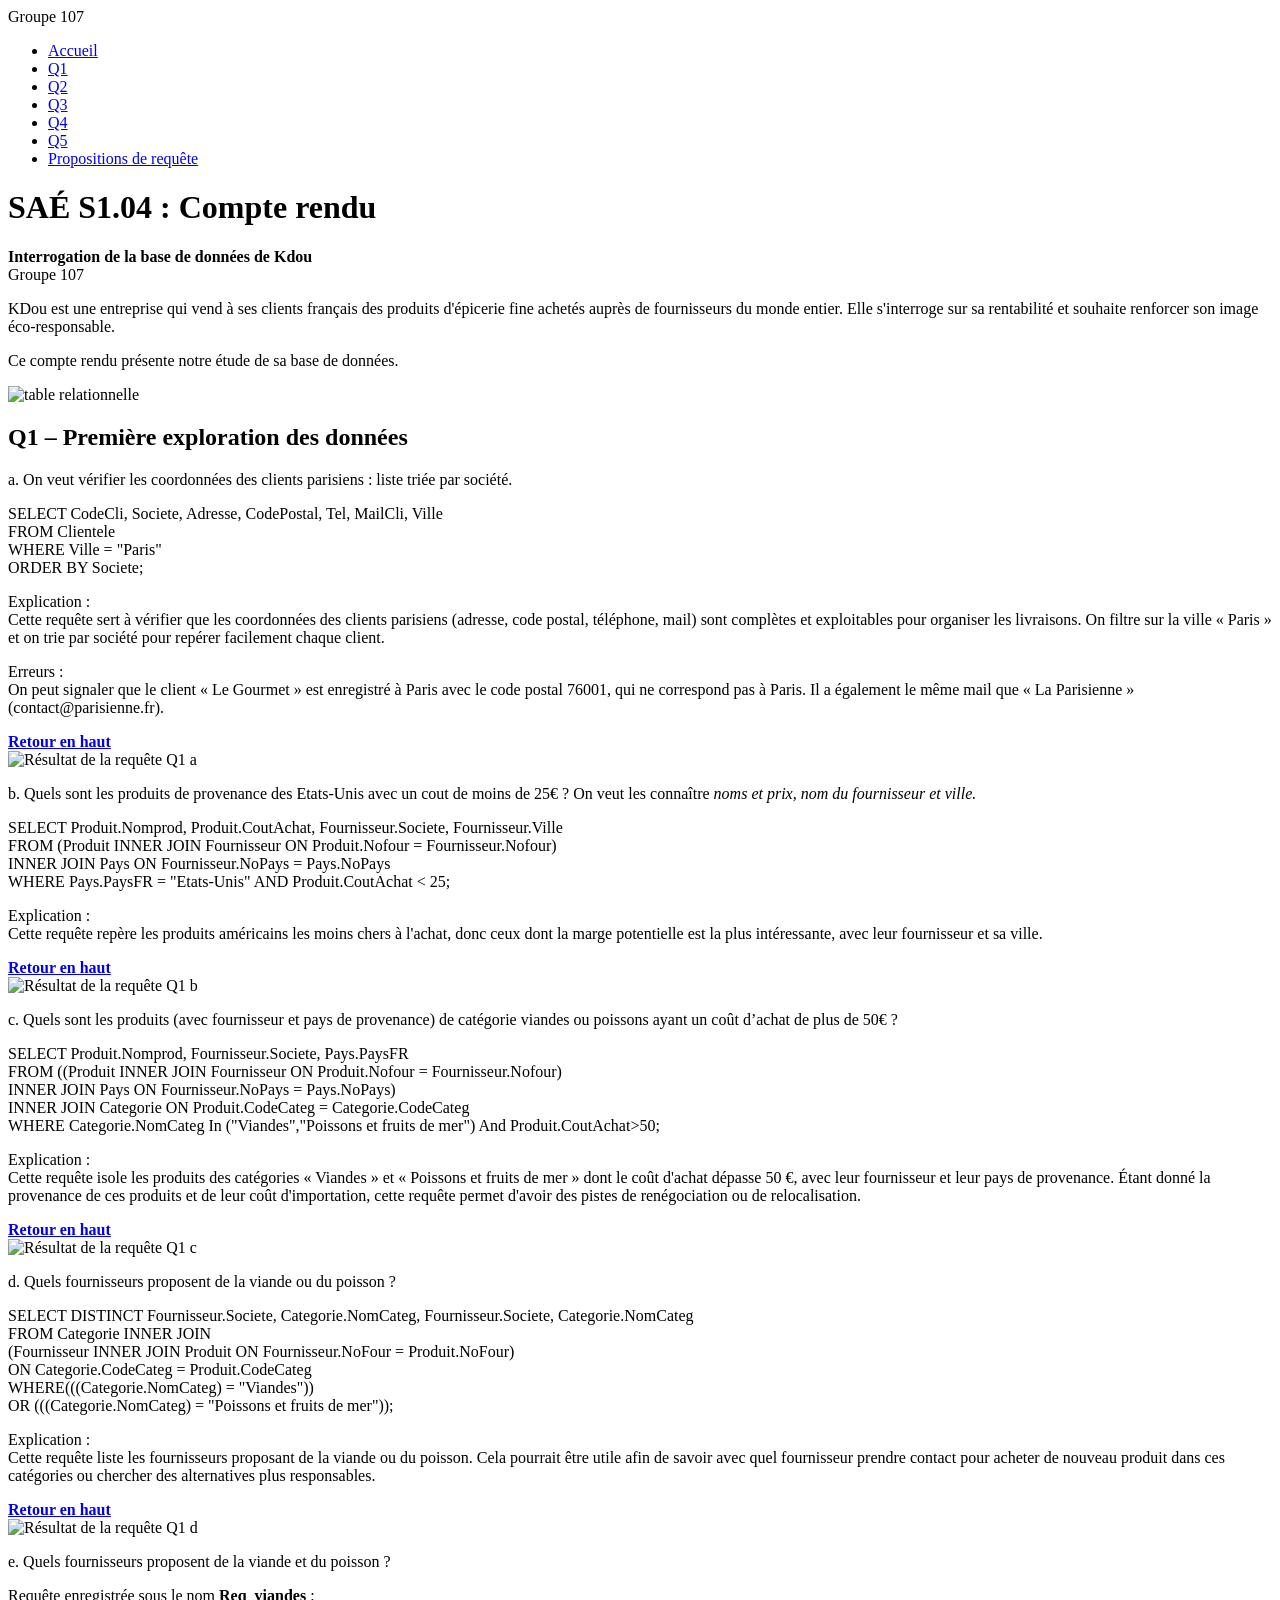
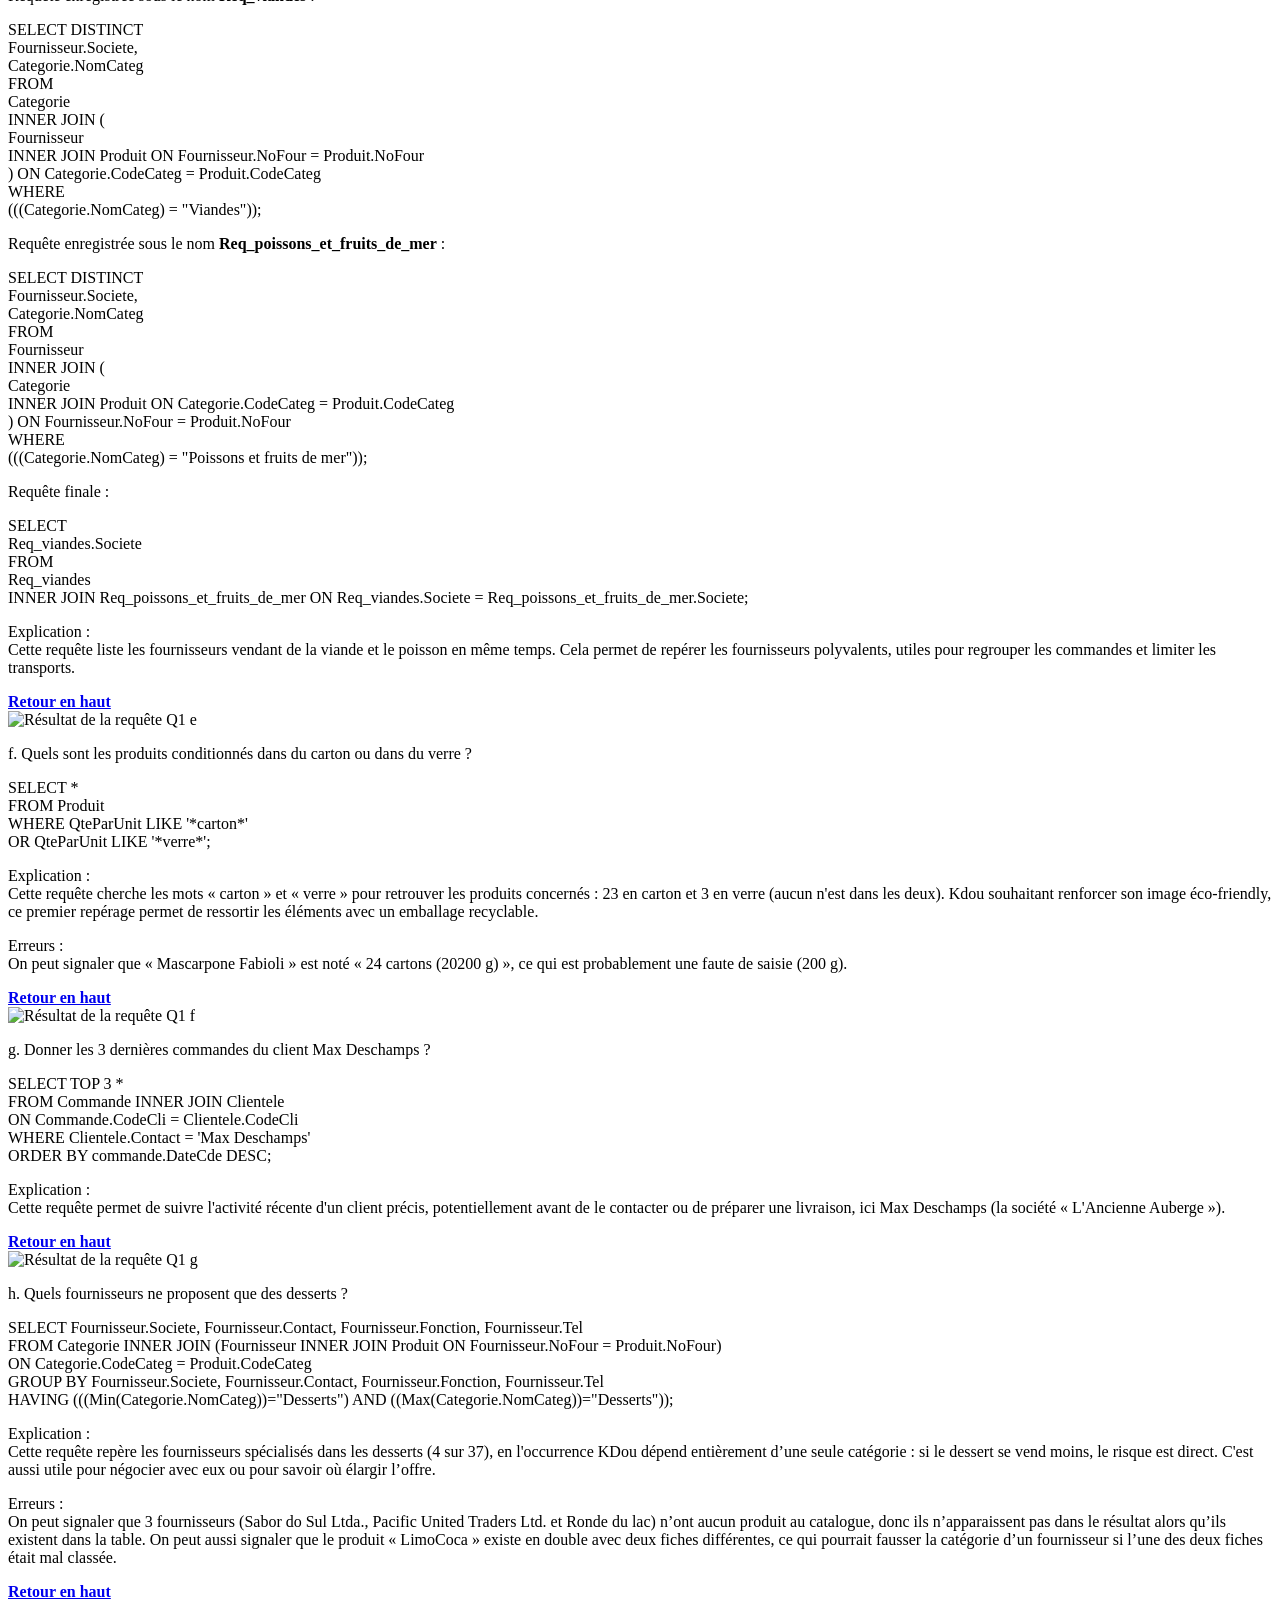
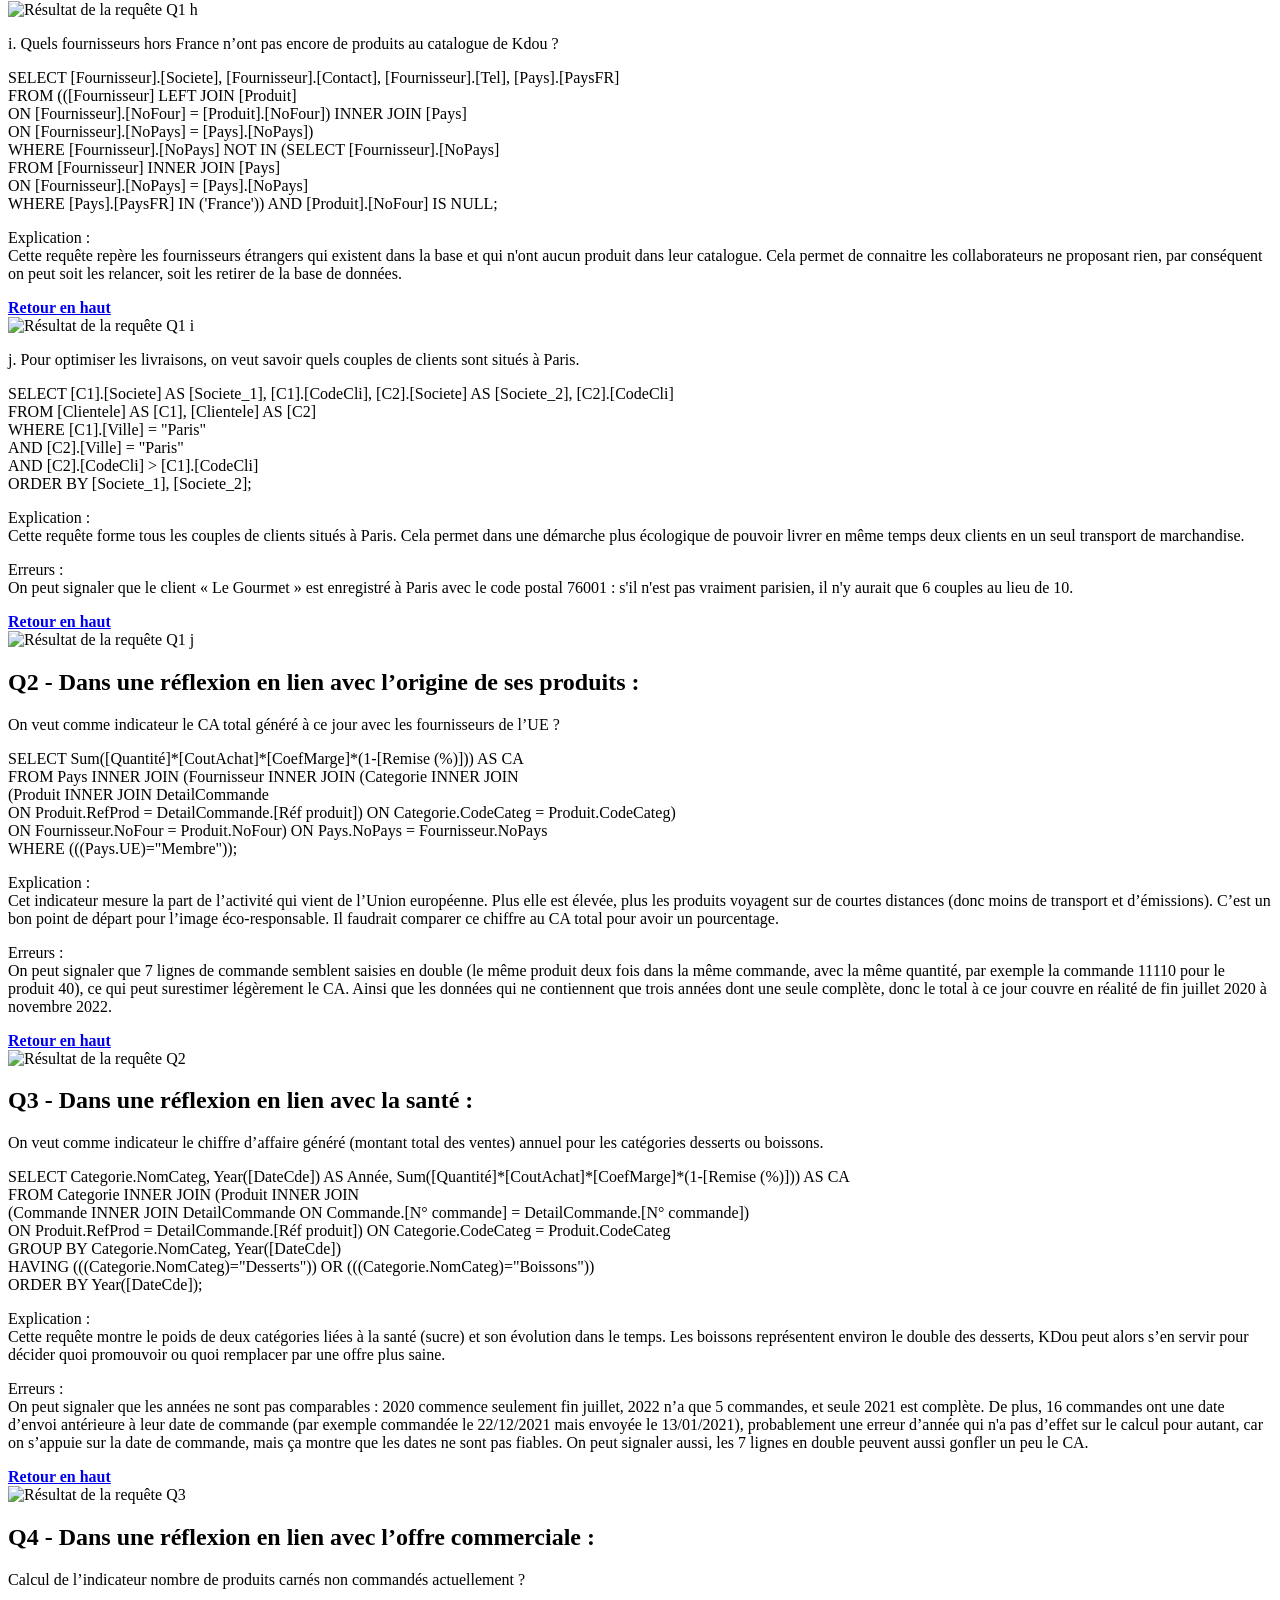
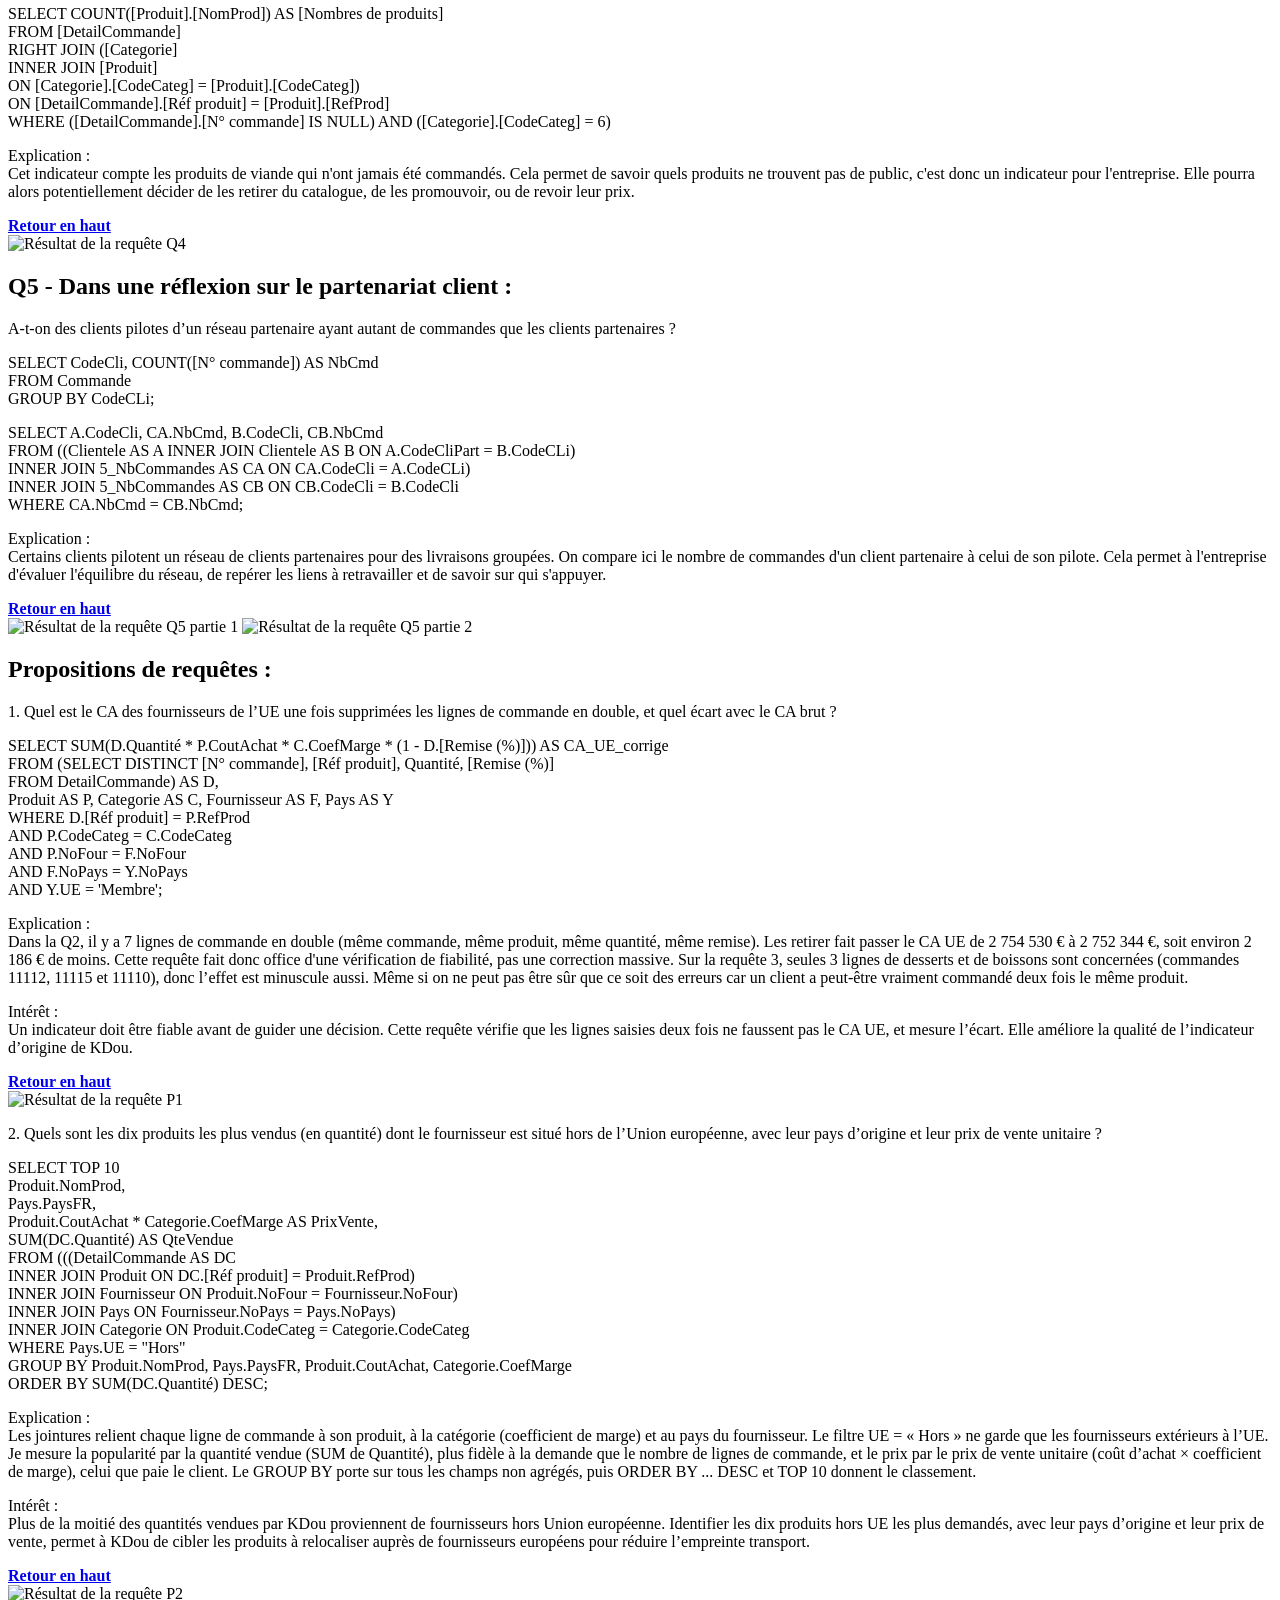
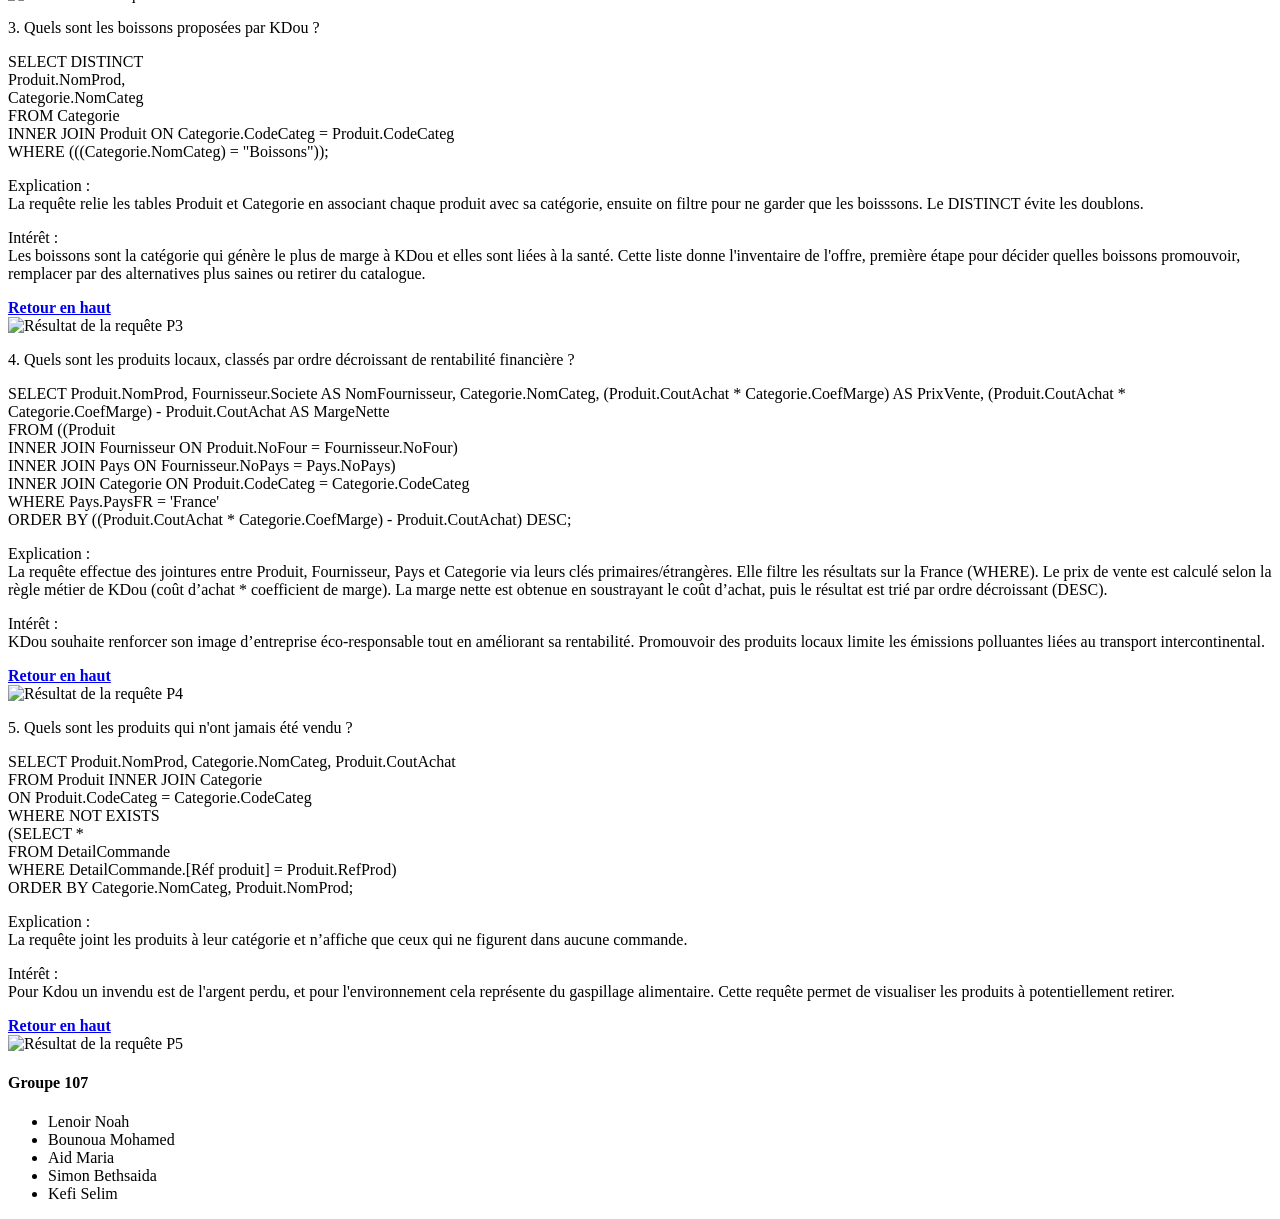
==== index.html @ 919a6089 "Rename SAE 1_04/index.html to index.html" ====
<!DOCTYPE html>
<html lang="fr">
    <head>
        <title>Compte rendu SAE 1.04</title>
        <meta charset="UTF-8">
        <link type="text/css" rel="stylesheet" href="ASSETS/CSS/stylesheet_index.css">
    </head>
    <body>
    <header id="haut">
            <nav class="navbar">
                <div>Groupe 107</div>
                <ul class="nav_choices">
                    <li class="nav_items"><a href="#Index">Accueil</a></li>
                    <li class="nav_items"><a href="#Q1">Q1</a></li>
                    <li class="nav_items"><a href="#Q2">Q2</a></li>
                    <li class="nav_items"><a href="#Q3">Q3</a></li>
                    <li class="nav_items"><a href="#Q4">Q4</a></li>
                    <li class="nav_items"><a href="#Q5">Q5</a></li>
                    <li class="nav_items"><a href="#Propositions">Propositions de requête</a></li>
                </ul>
            </nav>
        </header>



        <main>
            <div class="div_main" id="Index">

                <div class="div_1">
                    <h1>SAÉ S1.04 : Compte rendu</h1>
                    <p><strong>Interrogation de la base de données de Kdou</strong><br>
                        Groupe 107</p>

                    <p>KDou est une entreprise qui vend à ses clients français des produits d'épicerie fine achetés auprès de fournisseurs du monde entier. Elle s'interroge sur sa rentabilité et souhaite renforcer son image éco-responsable.</p>

                    <p>Ce compte rendu présente notre étude de sa base de données.</p>
                </div>

                    <div class="div_2">
                        <img src="ASSETS/IMG/table_relationnel_kdo.png" alt="table relationnelle" id="table_relationnelle">
                    </div>

            </div>
            <section class="requete" id="Q1">
                <h2>Q1 – Première exploration des données</h2>

                <div class="requete_contenu">
                    <div class="requete_texte">
                        <p class="questions">a. On veut vérifier les coordonnées des clients parisiens : liste triée par société.</p>
                        <p class="sql">
                            SELECT CodeCli, Societe, Adresse, CodePostal, Tel, MailCli, Ville<br>
                            FROM Clientele<br>
                            WHERE Ville = "Paris"<br>
                            ORDER BY Societe;
                        </p>
                        <p class="explication"><span class="span_explication">Explication :</span> <br>
                            Cette requête sert à vérifier que les coordonnées des clients parisiens (adresse, code postal, téléphone, mail) sont complètes et exploitables pour organiser les livraisons. On filtre sur la ville « Paris » et on trie par société pour repérer facilement chaque client.</p>
                        <p class="explication"><span class="span_explication">Erreurs :</span> <br>
                            On peut signaler que le client « Le Gourmet » est enregistré à Paris avec le code postal 76001, qui ne correspond pas à Paris. Il a également le même mail que « La Parisienne » (contact@parisienne.fr). </p>
                        <a href="#haut" class="retour"><strong>Retour en haut</strong></a>
                    </div>
                    <div class="requete_img">
                        <img src="ASSETS/IMG/Q1a.png" alt="Résultat de la requête Q1 a " id="photo_Q1a">
                    </div>
                </div>

                <div class="requete_contenu">
                    <div class="requete_texte">
                        <p class="questions">b. Quels sont les produits de provenance des Etats-Unis avec un cout de moins de 25€ ? On
                            veut les connaître <em>noms et prix, nom du fournisseur et ville.</em></p>
                        <p class="sql">
                            SELECT Produit.Nomprod, Produit.CoutAchat, Fournisseur.Societe, Fournisseur.Ville<br>
                            FROM (Produit INNER JOIN Fournisseur ON Produit.Nofour = Fournisseur.Nofour)<br>
                            INNER JOIN Pays ON Fournisseur.NoPays = Pays.NoPays <br>
                            WHERE Pays.PaysFR = "Etats-Unis" AND Produit.CoutAchat &lt; 25;
                        </p>
                        <p class="explication"><span class="span_explication">Explication :</span> <br>
                            Cette requête repère les produits américains les moins chers à l'achat, donc ceux dont la marge potentielle est la plus intéressante, avec leur fournisseur et sa ville.</p>
                        <a href="#haut" class="retour"><strong>Retour en haut</strong></a>
                    </div>
                    <div class="requete_img">
                        <img src="ASSETS/IMG/Q1b.png" alt="Résultat de la requête Q1 b " id="photo_Q1b">
                    </div>
                </div>

                <div class="requete_contenu">
                    <div class="requete_texte">
                        <p class="questions">c. Quels sont les produits (avec fournisseur et pays de provenance) de catégorie viandes ou
                            poissons ayant un coût d’achat de plus de 50€ ?</p>
                        <p class="sql">
                            SELECT Produit.Nomprod, Fournisseur.Societe, Pays.PaysFR<br>
                            FROM ((Produit INNER JOIN Fournisseur ON Produit.Nofour = Fournisseur.Nofour)<br>
                            INNER JOIN Pays ON Fournisseur.NoPays = Pays.NoPays) <br>
                            INNER JOIN Categorie ON Produit.CodeCateg = Categorie.CodeCateg<br>
                            WHERE Categorie.NomCateg In ("Viandes","Poissons et fruits de mer") And Produit.CoutAchat>50;
                        </p>
                        <p class="explication"><span class="span_explication">Explication :</span> <br>
                            Cette requête isole les produits des catégories « Viandes » et « Poissons et fruits de mer » dont le coût d'achat dépasse 50 €, avec leur fournisseur et leur pays de provenance. Étant donné la provenance de ces produits et de leur coût d'importation, cette requête permet d'avoir des pistes de renégociation ou de relocalisation. </p>
                        <a href="#haut" class="retour"><strong>Retour en haut</strong></a>
                    </div>
                    <div class="requete_img">
                        <img src="ASSETS/IMG/Q1c.png" alt="Résultat de la requête Q1 c " id="photo_Q1c">
                    </div>
                </div>

                <div class="requete_contenu">
                    <div class="requete_texte">
                        <p class="questions">d. Quels fournisseurs proposent de la viande ou du poisson ?</p>
                        <p class="sql">
                            SELECT DISTINCT Fournisseur.Societe, Categorie.NomCateg, Fournisseur.Societe, Categorie.NomCateg <br>
                            FROM Categorie INNER JOIN <br>
                            (Fournisseur INNER JOIN Produit ON Fournisseur.NoFour = Produit.NoFour)<br>
                            ON Categorie.CodeCateg = Produit.CodeCateg<br>
                            WHERE(((Categorie.NomCateg) = "Viandes"))<br>
                            OR (((Categorie.NomCateg) = "Poissons et fruits de mer"));
                        </p>
                        <p class="explication"><span class="span_explication">Explication :</span> <br>
                            Cette requête liste les fournisseurs proposant de la viande ou du poisson. Cela pourrait être utile afin de savoir avec quel fournisseur prendre contact pour acheter de nouveau produit dans ces catégories ou chercher des alternatives plus responsables.</p>
                        <a href="#haut" class="retour"><strong>Retour en haut</strong></a>
                    </div>
                    <div class="requete_img">
                        <img src="ASSETS/IMG/Q1d.png" alt="Résultat de la requête Q1 d " id="photo_Q1d">
                    </div>
                </div>

                <div class="requete_contenu">
                    <div class="requete_texte">
                        <p class="questions">e. Quels fournisseurs proposent de la viande et du poisson ?</p>
                        <p>Requête enregistrée sous le nom <strong>Req_viandes</strong> :</p>
                        <p class="sql">
                            SELECT DISTINCT<br>
                            Fournisseur.Societe,<br>
                            Categorie.NomCateg<br>
                            FROM<br>
                            Categorie<br>
                            INNER JOIN (<br>
                            Fournisseur<br>
                            INNER JOIN Produit ON Fournisseur.NoFour = Produit.NoFour<br>
                            ) ON Categorie.CodeCateg = Produit.CodeCateg<br>
                            WHERE<br>
                            (((Categorie.NomCateg) = "Viandes"));
                        </p>

                        <p>Requête enregistrée sous le nom <strong>Req_poissons_et_fruits_de_mer</strong> :</p>
                        <p class="sql">
                            SELECT DISTINCT<br>
                            Fournisseur.Societe,<br>
                            Categorie.NomCateg<br>
                            FROM<br>
                            Fournisseur<br>
                            INNER JOIN (<br>
                            Categorie<br>
                            INNER JOIN Produit ON Categorie.CodeCateg = Produit.CodeCateg<br>
                            ) ON Fournisseur.NoFour = Produit.NoFour<br>
                            WHERE<br>
                            (((Categorie.NomCateg) = "Poissons et fruits de mer"));
                        </p>

                        <p>Requête finale :</p>
                        <p class="sql">
                            SELECT<br>
                            Req_viandes.Societe<br>
                            FROM<br>
                            Req_viandes<br>
                            INNER JOIN Req_poissons_et_fruits_de_mer ON Req_viandes.Societe = Req_poissons_et_fruits_de_mer.Societe;
                        </p>
                        <p class="explication"><span class="span_explication">Explication :</span> <br>
                            Cette requête liste les fournisseurs vendant de la viande et le poisson en même temps. Cela permet de repérer les fournisseurs polyvalents, utiles pour regrouper les commandes et limiter les transports.</p>
                        <a href="#haut" class="retour"><strong>Retour en haut</strong></a>
                    </div>
                    <div class="requete_img">
                        <img src="ASSETS/IMG/Q1e.png" alt="Résultat de la requête Q1 e " id="photo_Q1e">
                    </div>
                </div>

                <div class="requete_contenu">
                    <div class="requete_texte">
                        <p class="questions">f. Quels sont les produits conditionnés dans du carton ou dans du verre ?</p>
                        <p class="sql">
                            SELECT *<br>
                            FROM Produit<br>
                            WHERE QteParUnit LIKE '*carton*'<br>
                            OR QteParUnit LIKE '*verre*';
                        </p>
                        <p class="explication"><span class="span_explication">Explication :</span> <br>
                            Cette requête cherche les mots « carton » et « verre » pour retrouver les produits concernés : 23 en carton et 3 en verre (aucun n'est dans les deux). Kdou souhaitant renforcer son image éco-friendly, ce premier repérage permet de ressortir les éléments avec un emballage recyclable.</p>
                        <p class="explication"><span class="span_explication">Erreurs :</span> <br>
                            On peut signaler que « Mascarpone Fabioli » est noté « 24 cartons (20200 g) », ce qui est probablement une faute de saisie (200 g).</p>
                        <a href="#haut" class="retour"><strong>Retour en haut</strong></a>
                    </div>
                    <div class="requete_img">
                        <img src="ASSETS/IMG/Q1f.png" alt="Résultat de la requête Q1 f " id="Q1f">
                    </div>
                </div>

                <div class="requete_contenu">
                    <div class="requete_texte">
                        <p class="questions">g. Donner les 3 dernières commandes du client Max Deschamps ?</p>
                        <p class="sql">
                            SELECT TOP 3 *<br>
                            FROM Commande INNER JOIN Clientele<br>
                            ON Commande.CodeCli = Clientele.CodeCli<br>
                            WHERE Clientele.Contact = 'Max Deschamps'<br>
                            ORDER BY commande.DateCde DESC;
                        </p>
                        <p class="explication"><span class="span_explication">Explication :</span> <br>
                            Cette requête permet de suivre l'activité récente d'un client précis, potentiellement avant de le contacter ou de préparer une livraison, ici Max Deschamps (la société « L'Ancienne Auberge »).</p>
                        <a href="#haut" class="retour"><strong>Retour en haut</strong></a>
                    </div>
                    <div class="requete_img">
                        <img src="ASSETS/IMG/Q1g.png" alt="Résultat de la requête Q1 g " id="photo_Q1g">
                    </div>
                </div>

                <div class="requete_contenu">
                    <div class="requete_texte">
                        <p class="questions">h. Quels fournisseurs ne proposent que des desserts ?</p>
                        <p class="sql">
                            SELECT Fournisseur.Societe, Fournisseur.Contact, Fournisseur.Fonction, Fournisseur.Tel<br>
                            FROM Categorie INNER JOIN (Fournisseur INNER JOIN Produit ON Fournisseur.NoFour = Produit.NoFour)<br>
                            ON Categorie.CodeCateg = Produit.CodeCateg<br>
                            GROUP BY Fournisseur.Societe, Fournisseur.Contact, Fournisseur.Fonction, Fournisseur.Tel<br>
                            HAVING (((Min(Categorie.NomCateg))="Desserts") AND ((Max(Categorie.NomCateg))="Desserts"));
                        </p>
                        <p class="explication"><span class="span_explication">Explication :</span> <br> Cette requête repère les fournisseurs spécialisés dans les desserts (4 sur 37), en l'occurrence KDou dépend entièrement d’une seule catégorie : si le dessert se vend moins, le risque est direct. C'est aussi utile pour négocier avec eux ou pour savoir où élargir l’offre.</p>
                        <p class="explication"><span class="span_explication">Erreurs :</span> <br> On peut signaler que 3 fournisseurs (Sabor do Sul Ltda., Pacific United Traders Ltd. et Ronde du lac) n’ont aucun produit au catalogue, donc ils n’apparaissent pas dans le résultat alors qu’ils existent dans la table. On peut aussi signaler que le produit « LimoCoca » existe en double avec deux fiches différentes, ce qui pourrait fausser la catégorie d’un fournisseur si l’une des deux fiches était mal classée. </p>
                        <a href="#haut" class="retour"><strong>Retour en haut</strong></a>
                    </div>
                    <div class="requete_img">
                        <img src="ASSETS/IMG/Q1h.png" alt="Résultat de la requête Q1 h " id="photo_Q1h">
                    </div>
                </div>

                <div class="requete_contenu">
                    <div class="requete_texte">
                        <p class="questions">i. Quels fournisseurs hors France n’ont pas encore de produits au catalogue de Kdou ?</p>
                        <p class="sql">
                            SELECT [Fournisseur].[Societe], [Fournisseur].[Contact], [Fournisseur].[Tel], [Pays].[PaysFR]<br>
                            FROM (([Fournisseur] LEFT JOIN [Produit]<br>
                            ON [Fournisseur].[NoFour] = [Produit].[NoFour]) INNER JOIN [Pays] <br>
                            ON [Fournisseur].[NoPays] = [Pays].[NoPays])<br>
                            WHERE [Fournisseur].[NoPays] NOT IN (SELECT [Fournisseur].[NoPays] <br>
                            FROM [Fournisseur] INNER JOIN [Pays] <br>
                            ON [Fournisseur].[NoPays] = [Pays].[NoPays]<br>
                            WHERE [Pays].[PaysFR] IN ('France')) AND [Produit].[NoFour] IS NULL;
                        </p>
                        <p class="explication"><span class="span_explication">Explication :</span> <br>
                            Cette requête repère les fournisseurs étrangers qui existent dans la base et qui n'ont aucun produit dans leur catalogue. Cela permet de connaitre les collaborateurs ne proposant rien, par conséquent on peut soit les relancer, soit les retirer de la base de données. </p>
                        <a href="#haut" class="retour"><strong>Retour en haut</strong></a>
                    </div>
                    <div class="requete_img">
                        <img src="ASSETS/IMG/Q1i.png" alt="Résultat de la requête Q1 i " id="photo_Q1i">
                    </div>
                </div>

                <div class="requete_contenu">
                    <div class="requete_texte">
                        <p class="questions">j. Pour optimiser les livraisons, on veut savoir quels couples de clients sont situés à Paris.</p>
                        <p class="sql">
                            SELECT [C1].[Societe] AS [Societe_1], [C1].[CodeCli], [C2].[Societe] AS [Societe_2], [C2].[CodeCli]<br>
                            FROM [Clientele] AS [C1], [Clientele] AS [C2]<br>
                            WHERE [C1].[Ville] = "Paris"<br>
                            AND [C2].[Ville] = "Paris"<br>
                            AND [C2].[CodeCli] > [C1].[CodeCli]<br>
                            ORDER BY [Societe_1], [Societe_2];
                        </p>
                        <p class="explication"><span class="span_explication">Explication :</span> <br>
                          Cette requête forme tous les couples de clients situés à Paris. Cela permet dans une démarche plus écologique de pouvoir livrer en même temps deux clients en un seul transport de marchandise.</p>
                        <p class="explication"><span class="span_explication">Erreurs :</span> <br>
                            On peut signaler que le client « Le Gourmet » est enregistré à Paris avec le code postal 76001 : s'il n'est pas vraiment parisien, il n'y aurait que 6 couples au lieu de 10.</p>
                        <a href="#haut" class="retour"><strong>Retour en haut</strong></a>
                    </div>
                    <div class="requete_img">
                        <img src="ASSETS/IMG/Q1j.png" alt="Résultat de la requête Q1 j " id="photo_Q1j">
                    </div>
                </div>

            </section>

            <section class="requete" id="Q2">
                <h2>Q2 - Dans une réflexion en lien avec l’origine de ses produits :</h2>

                <div class="requete_contenu">
                    <div class="requete_texte">
                        <p class="questions">On veut comme indicateur le CA total généré à ce jour avec les fournisseurs de l’UE ?</p>
                        <p class="sql">
                            SELECT Sum([Quantité]*[CoutAchat]*[CoefMarge]*(1-[Remise (%)])) AS CA<br>
                            FROM Pays INNER JOIN (Fournisseur INNER JOIN (Categorie INNER JOIN <br>
                            (Produit INNER JOIN DetailCommande <br>
                            ON Produit.RefProd = DetailCommande.[Réf produit]) ON Categorie.CodeCateg = Produit.CodeCateg) <br>
                            ON Fournisseur.NoFour = Produit.NoFour) ON Pays.NoPays = Fournisseur.NoPays<br>
                            WHERE (((Pays.UE)="Membre"));
                        </p>
                        <p class="explication"><span class="span_explication">Explication :</span><br> Cet indicateur mesure la part de l’activité qui vient de l’Union européenne. Plus elle est élevée, plus les produits voyagent sur de courtes distances (donc moins de transport et d’émissions). C’est un bon point de départ pour l’image éco-responsable. Il faudrait comparer ce chiffre au CA total pour avoir un pourcentage. </p>
                        <p class="explication"><span class="span_explication">Erreurs :</span> <br>On peut signaler que 7 lignes de commande semblent saisies en double (le même produit deux fois dans la même commande, avec la même quantité, par exemple la commande 11110 pour le produit 40), ce qui peut surestimer légèrement le CA. Ainsi que les données qui ne contiennent que trois années dont une seule complète, donc le total à ce jour couvre en réalité de fin juillet 2020 à novembre 2022.</p>
                        <a href="#haut" class="retour"><strong>Retour en haut</strong></a>
                    </div>
                    <div class="requete_img">
                        <img src="ASSETS/IMG/Q2.png" alt="Résultat de la requête Q2 " id="photo_Q2">
                    </div>
                </div>
            </section>


            <section class="requete" id="Q3">
                <h2>Q3 - Dans une réflexion en lien avec la santé :</h2>

                <div class="requete_contenu">
                    <div class="requete_texte">
                        <p class="questions">On veut comme indicateur le chiffre d’affaire généré (montant total des ventes) annuel pour les catégories desserts ou boissons.</p>
                        <p class="sql">
                            SELECT Categorie.NomCateg, Year([DateCde]) AS Année, Sum([Quantité]*[CoutAchat]*[CoefMarge]*(1-[Remise (%)])) AS CA<br>
                            FROM Categorie INNER JOIN (Produit INNER JOIN <br>
                            (Commande INNER JOIN DetailCommande ON Commande.[N° commande] = DetailCommande.[N° commande])<br>
                            ON Produit.RefProd = DetailCommande.[Réf produit]) ON Categorie.CodeCateg = Produit.CodeCateg<br>
                            GROUP BY Categorie.NomCateg, Year([DateCde])<br>
                            HAVING (((Categorie.NomCateg)="Desserts")) OR (((Categorie.NomCateg)="Boissons"))<br>
                            ORDER BY Year([DateCde]);
                        </p>
                        <p class="explication"><span class="span_explication">Explication :</span><br>Cette requête montre le poids de deux catégories liées à la santé (sucre) et son évolution dans le temps. Les boissons représentent environ le double des desserts, KDou peut alors s’en servir pour décider quoi promouvoir ou quoi remplacer par une offre plus saine.</p>
                        <p class="explication"><span class="span_explication">Erreurs :</span> <br>On peut signaler que les années ne sont pas comparables : 2020 commence seulement fin juillet, 2022 n’a que 5 commandes, et seule 2021 est complète. De plus, 16 commandes ont une date d’envoi antérieure à leur date de commande (par exemple commandée le 22/12/2021 mais envoyée le 13/01/2021), probablement une erreur d’année qui n'a pas d’effet sur le calcul pour autant, car on s’appuie sur la date de commande, mais ça montre que les dates ne sont pas fiables. On peut signaler aussi, les 7 lignes en double peuvent aussi gonfler un peu le CA.</p>
                        <a href="#haut" class="retour"><strong>Retour en haut</strong></a>
                    </div>
                    <div class="requete_img">
                        <img src="ASSETS/IMG/Q3.png" alt="Résultat de la requête Q3 " id="photo_Q3">
                    </div>
                </div>
            </section>


            <section class="requete" id="Q4">
                <h2>Q4 - Dans une réflexion en lien avec l’offre commerciale :</h2>

                <div class="requete_contenu">
                    <div class="requete_texte">
                        <p class="questions"> Calcul de l’indicateur nombre de produits carnés non commandés actuellement ?</p>
                        <p class="sql">
                            SELECT COUNT([Produit].[NomProd]) AS [Nombres de produits]<br>
                            FROM [DetailCommande]<br>
                            RIGHT JOIN ([Categorie]<br>
                            INNER JOIN [Produit]<br>
                            ON [Categorie].[CodeCateg] = [Produit].[CodeCateg])<br>
                            ON [DetailCommande].[Réf produit] = [Produit].[RefProd]<br>
                            WHERE ([DetailCommande].[N° commande] IS NULL) AND ([Categorie].[CodeCateg] = 6)<br>
                        </p>
                        <p class="explication"><span class="span_explication">Explication :</span> <br>
                            Cet indicateur compte les produits de viande qui n'ont jamais été commandés. Cela permet de savoir quels produits ne trouvent pas de public, c'est donc un indicateur pour l'entreprise. Elle pourra alors potentiellement décider de les retirer du catalogue, de les promouvoir, ou de revoir leur prix.</p>
                        <a href="#haut" class="retour"><strong>Retour en haut</strong></a>
                    </div>
                    <div class="requete_img">
                        <img src="ASSETS/IMG/Q4.png" alt="Résultat de la requête Q4 " id="photo_Q4">
                    </div>
                </div>
            </section>


            <section class="requete" id="Q5">
                <h2>Q5 - Dans une réflexion sur le partenariat client :</h2>

                <div class="requete_contenu">
                    <div class="requete_texte">
                        <p class="questions"> A-t-on des clients pilotes d’un réseau partenaire ayant autant de commandes que les clients partenaires ?</p>
                        <p class="sql">
                            SELECT CodeCli, COUNT([N° commande]) AS NbCmd<br>
                            FROM Commande<br>
                            GROUP BY CodeCLi;
                        </p>
                        <p class="sql">
                            SELECT A.CodeCli, CA.NbCmd, B.CodeCli, CB.NbCmd<br>
                            FROM ((Clientele AS A INNER JOIN Clientele AS B ON A.CodeCliPart = B.CodeCLi)<br>
                            INNER JOIN 5_NbCommandes AS CA ON CA.CodeCli = A.CodeCLi) <br>
                            INNER JOIN 5_NbCommandes AS CB ON CB.CodeCli = B.CodeCli<br>
                            WHERE CA.NbCmd = CB.NbCmd;<br>
                        </p>
                        <p class="explication"><span class="span_explication">Explication :</span> <br>
                            Certains clients pilotent un réseau de clients partenaires pour des livraisons groupées. On compare ici le nombre de commandes d'un client partenaire à celui de son pilote. Cela permet à l'entreprise d'évaluer l'équilibre du réseau, de repérer les liens à retravailler et de savoir sur qui s'appuyer.</p>
                        <a href="#haut" class="retour"><strong>Retour en haut</strong></a>
                    </div>
                    <div class="requete_img">
                        <img src="ASSETS/IMG/Q5_1.png" alt="Résultat de la requête Q5 partie 1 " id="photo_Q5_1">
                        <img src="ASSETS/IMG/Q5_2.png" alt="Résultat de la requête Q5 partie 2 " id="photo_Q5_2">
                    </div>
                </div>
            </section>


            <section class="requete" id="Propositions">
                <h2>Propositions de requêtes :</h2>

                <div class="requete_contenu">
                    <div class="requete_texte">
                        <p class="questions"> 1. Quel est le CA des fournisseurs de l’UE une fois supprimées les lignes de commande en double, et quel écart avec le CA brut ?</p>
                        <p class="sql">
                            SELECT SUM(D.Quantité * P.CoutAchat * C.CoefMarge * (1 - D.[Remise (%)])) AS CA_UE_corrige<br>
                            FROM (SELECT DISTINCT [N° commande], [Réf produit], Quantité, [Remise (%)]<br>
                            FROM DetailCommande) AS D,<br>
                            Produit AS P, Categorie AS C, Fournisseur AS F, Pays AS Y<br>
                            WHERE D.[Réf produit] = P.RefProd<br>
                            AND P.CodeCateg = C.CodeCateg<br>
                            AND P.NoFour = F.NoFour<br>
                            AND F.NoPays = Y.NoPays<br>
                            AND Y.UE = 'Membre';
                        </p>
                        <p class="explication"><span class="span_explication">Explication :</span> <br>Dans la Q2, il y a 7 lignes de commande en double (même commande, même produit, même quantité, même remise). Les retirer fait passer le CA UE de 2 754 530 € à 2 752 344 €, soit environ 2 186 € de moins. Cette requête fait donc office d'une vérification de fiabilité, pas une correction massive. Sur la requête 3, seules 3 lignes de desserts et de boissons sont concernées (commandes 11112, 11115 et 11110), donc l’effet est minuscule aussi. Même si on ne peut pas être sûr que ce soit des erreurs car un client a peut-être vraiment commandé deux fois le même produit.  </p>
                        <p class="explication"><span class="span_explication">Intérêt :</span> <br>Un indicateur doit être fiable avant de guider une décision. Cette requête vérifie que les lignes saisies deux fois ne faussent pas le CA UE, et mesure l’écart. Elle améliore la qualité de l’indicateur d’origine de KDou.</p>
                        <a href="#haut" class="retour"><strong>Retour en haut</strong></a>
                    </div>
                    <div class="requete_img">
                        <img src="ASSETS/IMG/P1.png" alt="Résultat de la requête P1" id="photo_P1">
                    </div>
                </div>

                <div class="requete_contenu">
                    <div class="requete_texte">
                        <p class="questions"> 2. Quels sont les dix produits les plus vendus (en quantité) dont le fournisseur est situé hors de l’Union européenne, avec leur pays d’origine et leur prix de vente unitaire ?</p>
                        <p class="sql">
                            SELECT TOP 10<br>
                            Produit.NomProd,<br>
                            Pays.PaysFR,<br>
                            Produit.CoutAchat * Categorie.CoefMarge AS PrixVente,<br>
                            SUM(DC.Quantité) AS QteVendue<br>
                            FROM (((DetailCommande AS DC<br>
                            INNER JOIN Produit ON DC.[Réf produit] = Produit.RefProd)<br>
                            INNER JOIN Fournisseur ON Produit.NoFour = Fournisseur.NoFour)<br>
                            INNER JOIN Pays ON Fournisseur.NoPays = Pays.NoPays)<br>
                            INNER JOIN Categorie ON Produit.CodeCateg = Categorie.CodeCateg<br>
                            WHERE Pays.UE = "Hors"<br>
                            GROUP BY Produit.NomProd, Pays.PaysFR, Produit.CoutAchat, Categorie.CoefMarge<br>
                            ORDER BY SUM(DC.Quantité) DESC;
                        </p>
                        <p class="explication"><span class="span_explication">Explication :</span> <br>Les jointures relient chaque ligne de commande à son produit, à la catégorie (coefficient de marge) et au pays du fournisseur. Le filtre UE = « Hors » ne garde que les fournisseurs extérieurs à l’UE. Je mesure la popularité par la quantité vendue (SUM de Quantité), plus fidèle à la demande que le nombre de lignes de commande, et le prix par le prix de vente unitaire (coût d’achat × coefficient de marge), celui que paie le client. Le GROUP BY porte sur tous les champs non agrégés, puis ORDER BY ... DESC et TOP 10 donnent le classement.</p>
                        <p class="explication"><span class="span_explication">Intérêt :</span> <br>Plus de la moitié des quantités vendues par KDou proviennent de fournisseurs hors Union européenne. Identifier les dix produits hors UE les plus demandés, avec leur pays d’origine et leur prix de vente, permet à KDou de cibler les produits à relocaliser auprès de fournisseurs européens pour réduire l’empreinte transport.</p>
                        <a href="#haut" class="retour"><strong>Retour en haut</strong></a>
                    </div>
                    <div class="requete_img">
                        <img src="ASSETS/IMG/P2.png" alt="Résultat de la requête P2" id="photo_P2">
                    </div>
                </div>

                <div class="requete_contenu">
                    <div class="requete_texte">
                        <p class="questions"> 3. Quels sont les boissons proposées par KDou ?</p>
                        <p class="sql">
                            SELECT DISTINCT<br>
                            Produit.NomProd,<br>
                            Categorie.NomCateg<br>
                            FROM Categorie<br>
                            INNER JOIN Produit ON Categorie.CodeCateg = Produit.CodeCateg<br>
                            WHERE (((Categorie.NomCateg) = "Boissons"));
                        </p>
                        <p class="explication"><span class="span_explication">Explication :</span> <br>
                            La requête relie les tables Produit et Categorie en associant chaque produit avec sa catégorie, ensuite on filtre pour ne garder que les boisssons. Le DISTINCT évite les doublons.</p>
                        <p class="explication"><span class="span_explication">Intérêt :</span> <br>
                            Les boissons sont la catégorie qui génère le plus de marge à KDou et elles sont liées à la santé. Cette liste donne l'inventaire de l'offre, première étape pour décider quelles boissons promouvoir, remplacer par des alternatives plus saines ou retirer du catalogue.</p>
                        <a href="#haut" class="retour"><strong>Retour en haut</strong></a>
                    </div>
                    <div class="requete_img">
                        <img src="ASSETS/IMG/P3.png" alt="Résultat de la requête P3" id="photo_P3">
                    </div>
                </div>


                <div class="requete_contenu">
                    <div class="requete_texte">
                        <p class="questions"> 4. Quels sont les produits locaux, classés par ordre décroissant de rentabilité financière ?</p>
                        <p class="sql">
                            SELECT Produit.NomProd, Fournisseur.Societe AS NomFournisseur, Categorie.NomCateg, (Produit.CoutAchat * Categorie.CoefMarge) AS PrixVente, (Produit.CoutAchat * Categorie.CoefMarge) - Produit.CoutAchat AS MargeNette<br/>
                            FROM ((Produit<br/>
                            INNER JOIN Fournisseur ON Produit.NoFour = Fournisseur.NoFour)<br/>
                            INNER JOIN Pays ON Fournisseur.NoPays = Pays.NoPays)<br/>
                            INNER JOIN Categorie ON Produit.CodeCateg = Categorie.CodeCateg<br/>
                            WHERE Pays.PaysFR = 'France'<br/>
                            ORDER BY ((Produit.CoutAchat * Categorie.CoefMarge) - Produit.CoutAchat) DESC;
                        </p>
                        <p class="explication"><span class="span_explication">Explication :</span> <br>
                        La requête effectue des jointures entre Produit, Fournisseur, Pays et Categorie via leurs clés primaires/étrangères. Elle filtre les résultats sur la France (WHERE). Le prix de vente est calculé selon la règle métier de KDou (coût d’achat * coefficient de marge). La marge nette est obtenue en soustrayant le coût d’achat, puis le résultat est trié par ordre décroissant (DESC).</p>
                        <p class="explication"><span class="span_explication">Intérêt :</span> <br>
                            KDou souhaite renforcer son image d’entreprise éco-responsable tout en améliorant sa rentabilité. Promouvoir des produits locaux limite les émissions polluantes liées au transport intercontinental. </p>
                        <a href="#haut" class="retour"><strong>Retour en haut</strong></a>
                    </div>
                    <div class="requete_img">
                        <img src="ASSETS/IMG/P4.png" alt="Résultat de la requête P4" id="photo_P4">
                    </div>
                </div>

                <div class="requete_contenu">
                    <div class="requete_texte">
                        <p class="questions"> 5. Quels sont les produits qui n'ont jamais été vendu ?</p>
                        <p class="sql">
                            SELECT Produit.NomProd, Categorie.NomCateg, Produit.CoutAchat<br>
                            FROM Produit INNER JOIN Categorie<br>
                            ON Produit.CodeCateg = Categorie.CodeCateg<br>
                            WHERE NOT EXISTS<br>
                            (SELECT *<br>
                            FROM DetailCommande<br>
                            WHERE DetailCommande.[Réf produit] = Produit.RefProd)<br>
                            ORDER BY Categorie.NomCateg, Produit.NomProd;
                        <p class="explication"><span class="span_explication">Explication :</span> <br>
                            La requête joint les produits à leur catégorie et n’affiche que ceux qui ne figurent dans aucune commande.</p>
                        <p class="explication"><span class="span_explication">Intérêt :</span> <br>
                           Pour Kdou un invendu est de l'argent perdu, et pour l'environnement cela représente du gaspillage alimentaire. Cette requête permet de visualiser les produits à potentiellement retirer. </p>
                        <a href="#haut" class="retour"><strong>Retour en haut</strong></a>
                    </div>
                    <div class="requete_img">
                        <img src="ASSETS/IMG/P5.png" alt="Résultat de la requête P5" id="photo_P5">
                    </div>
                </div>

            </section>

        </main>



        <footer>
            <div class="div_footer">
                <h4>Groupe 107</h4>
                <ul class="list_footer">
                    <li>Lenoir Noah</li>
                    <li>Bounoua Mohamed</li>
                    <li>Aid Maria</li>
                    <li>Simon Bethsaida</li>
                    <li>Kefi Selim</li>
                </ul>
            </div>
        </footer>
    </body>
</html>
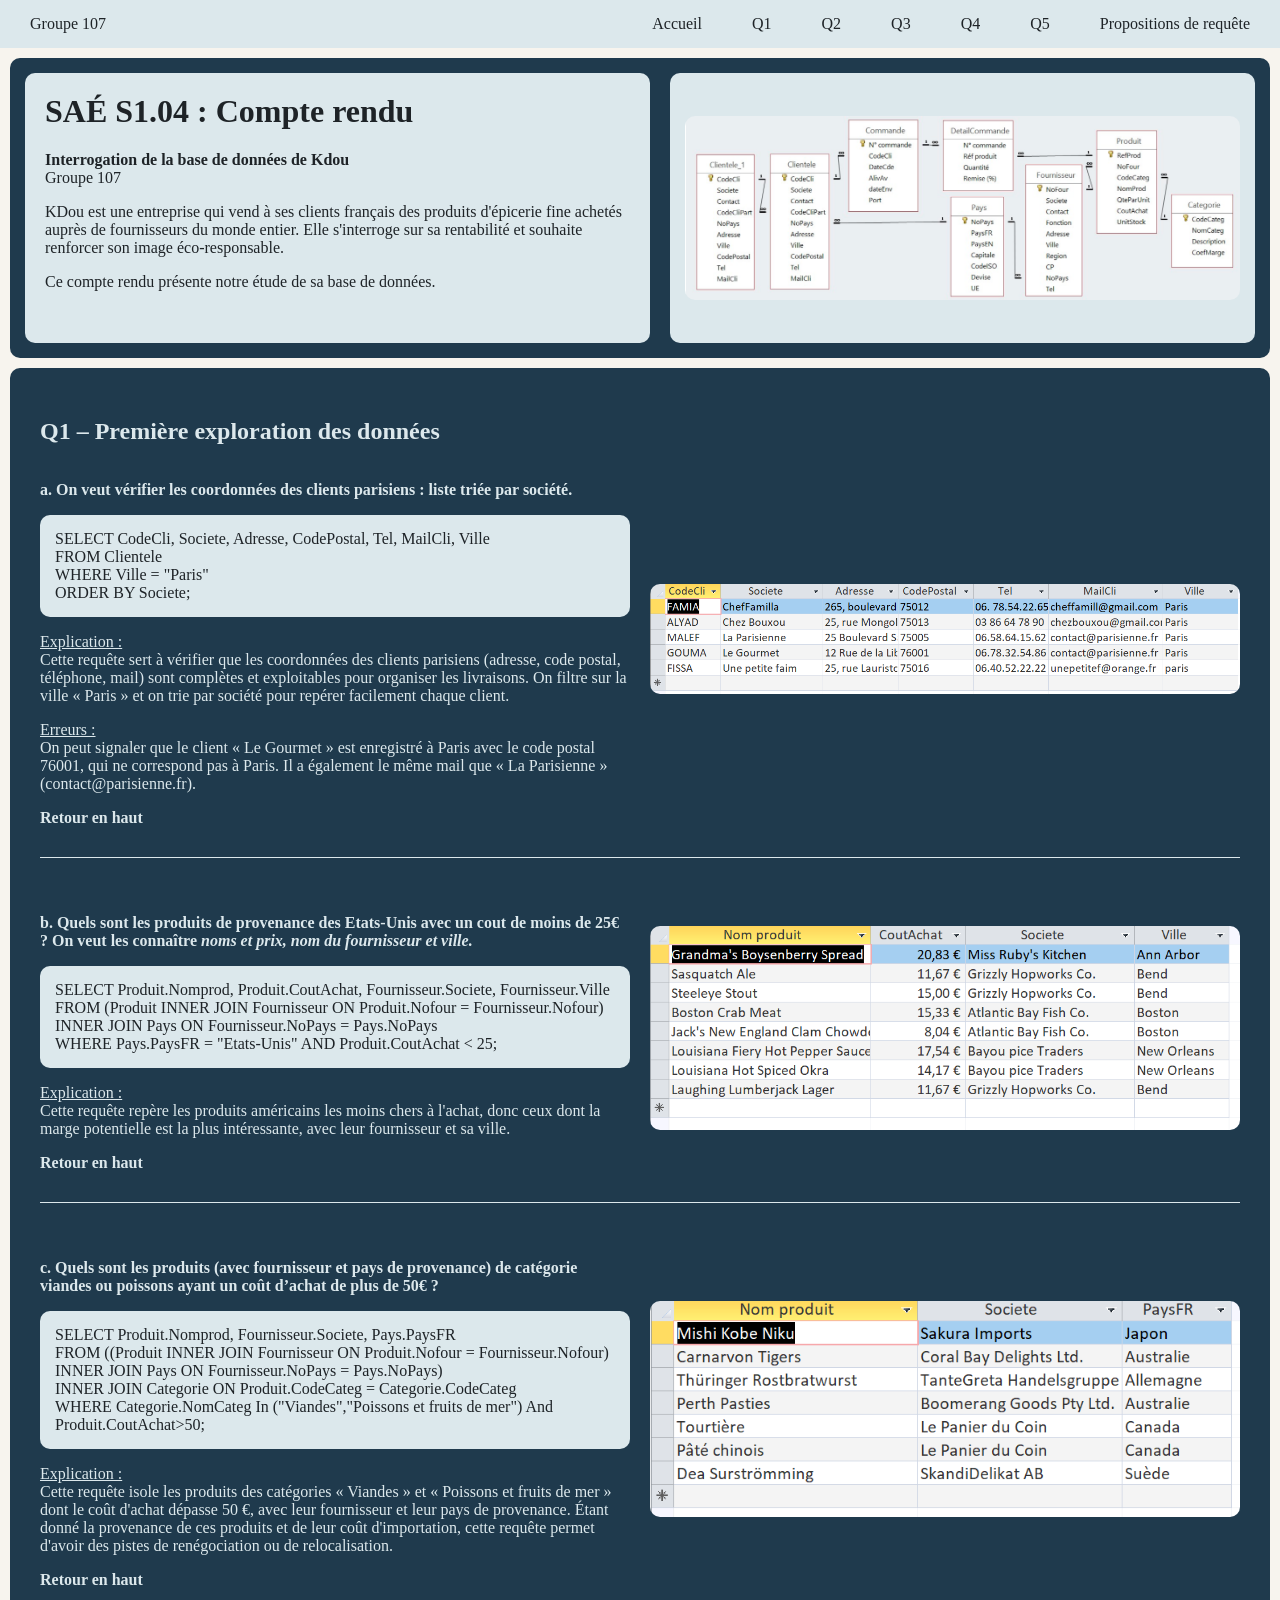
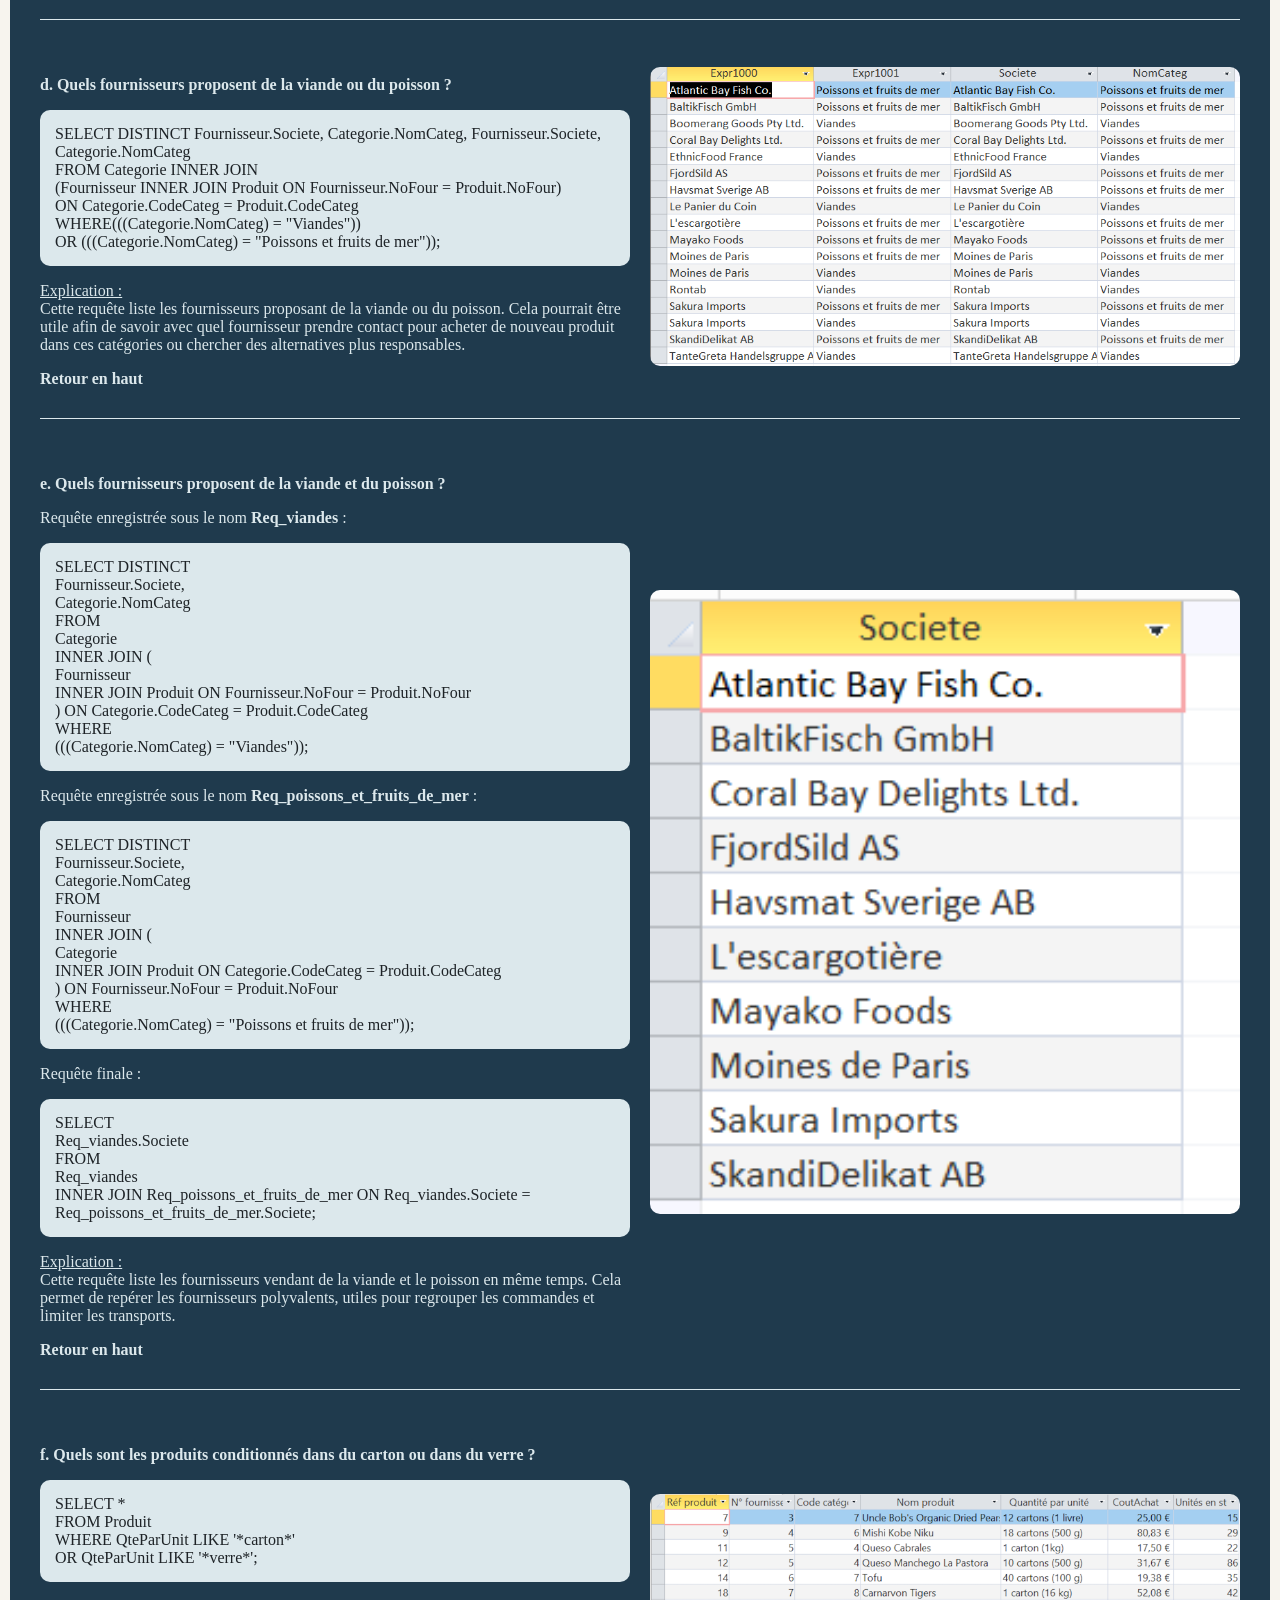
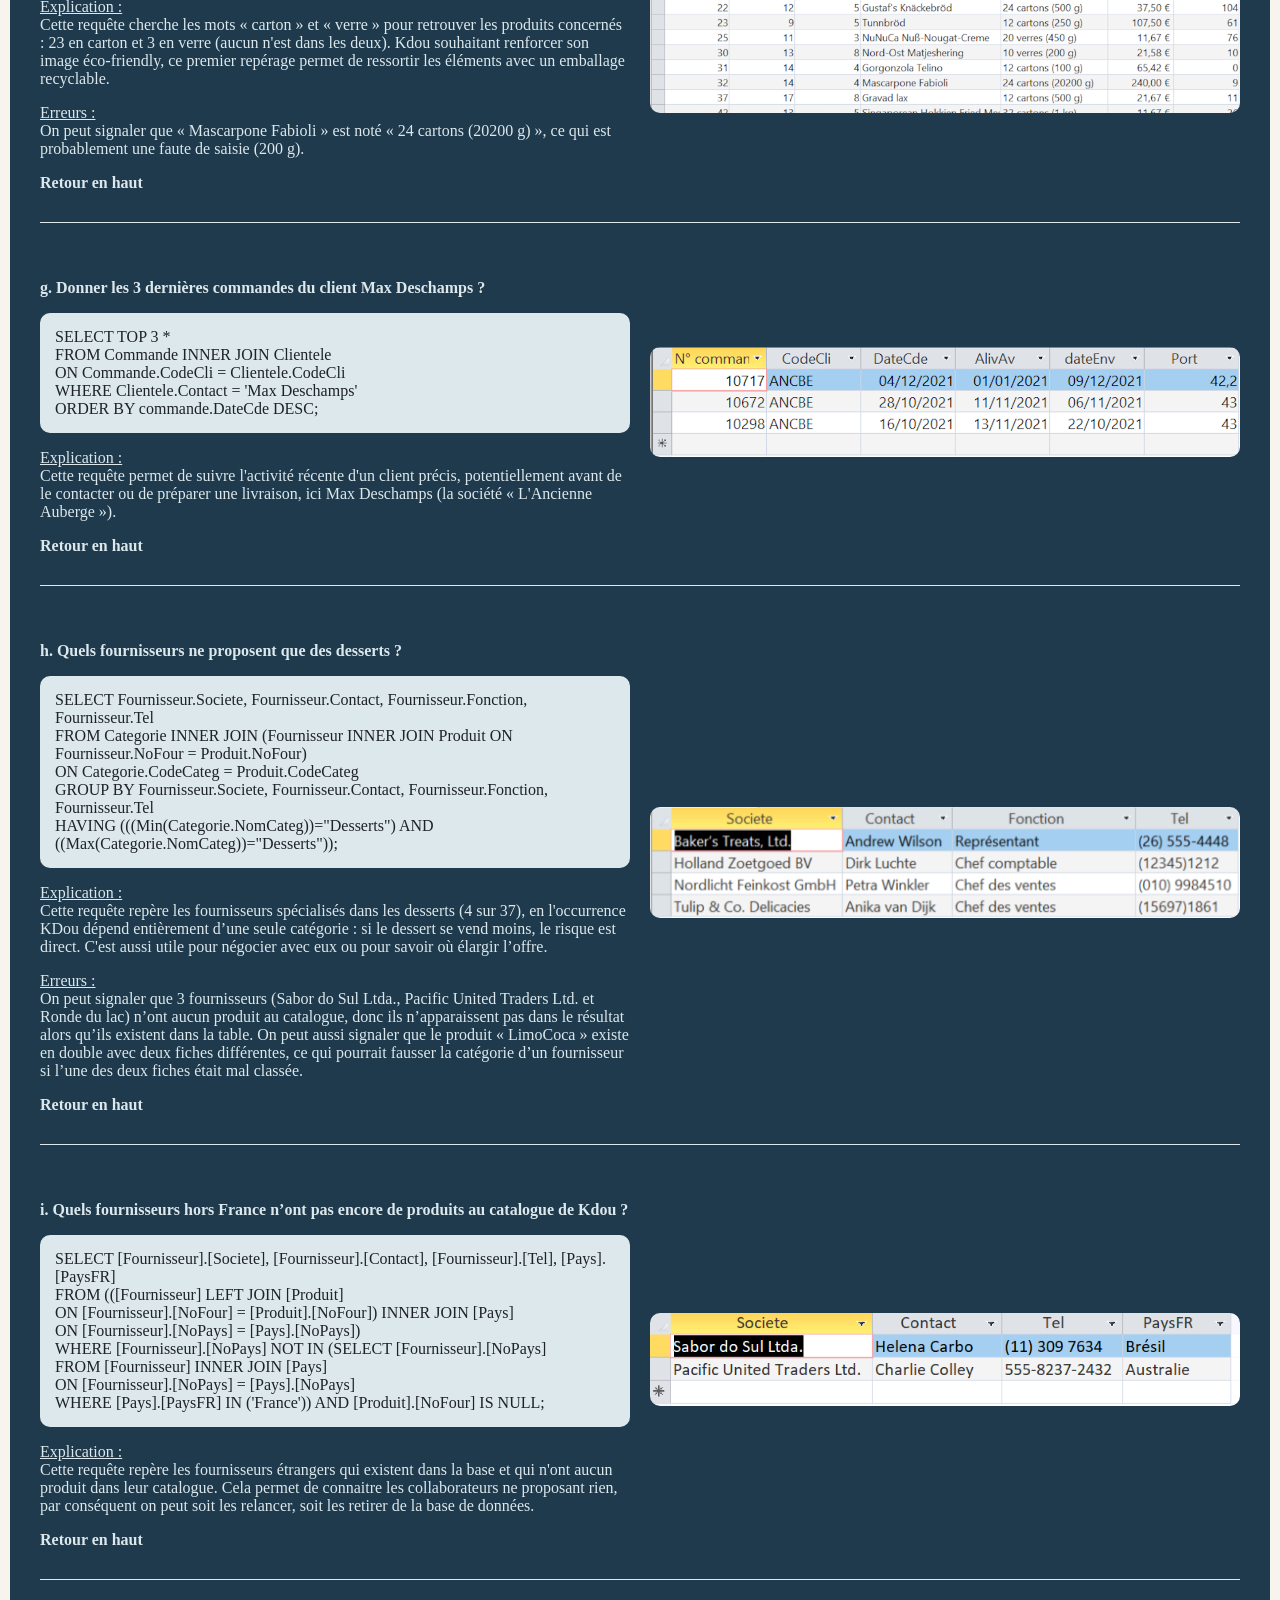
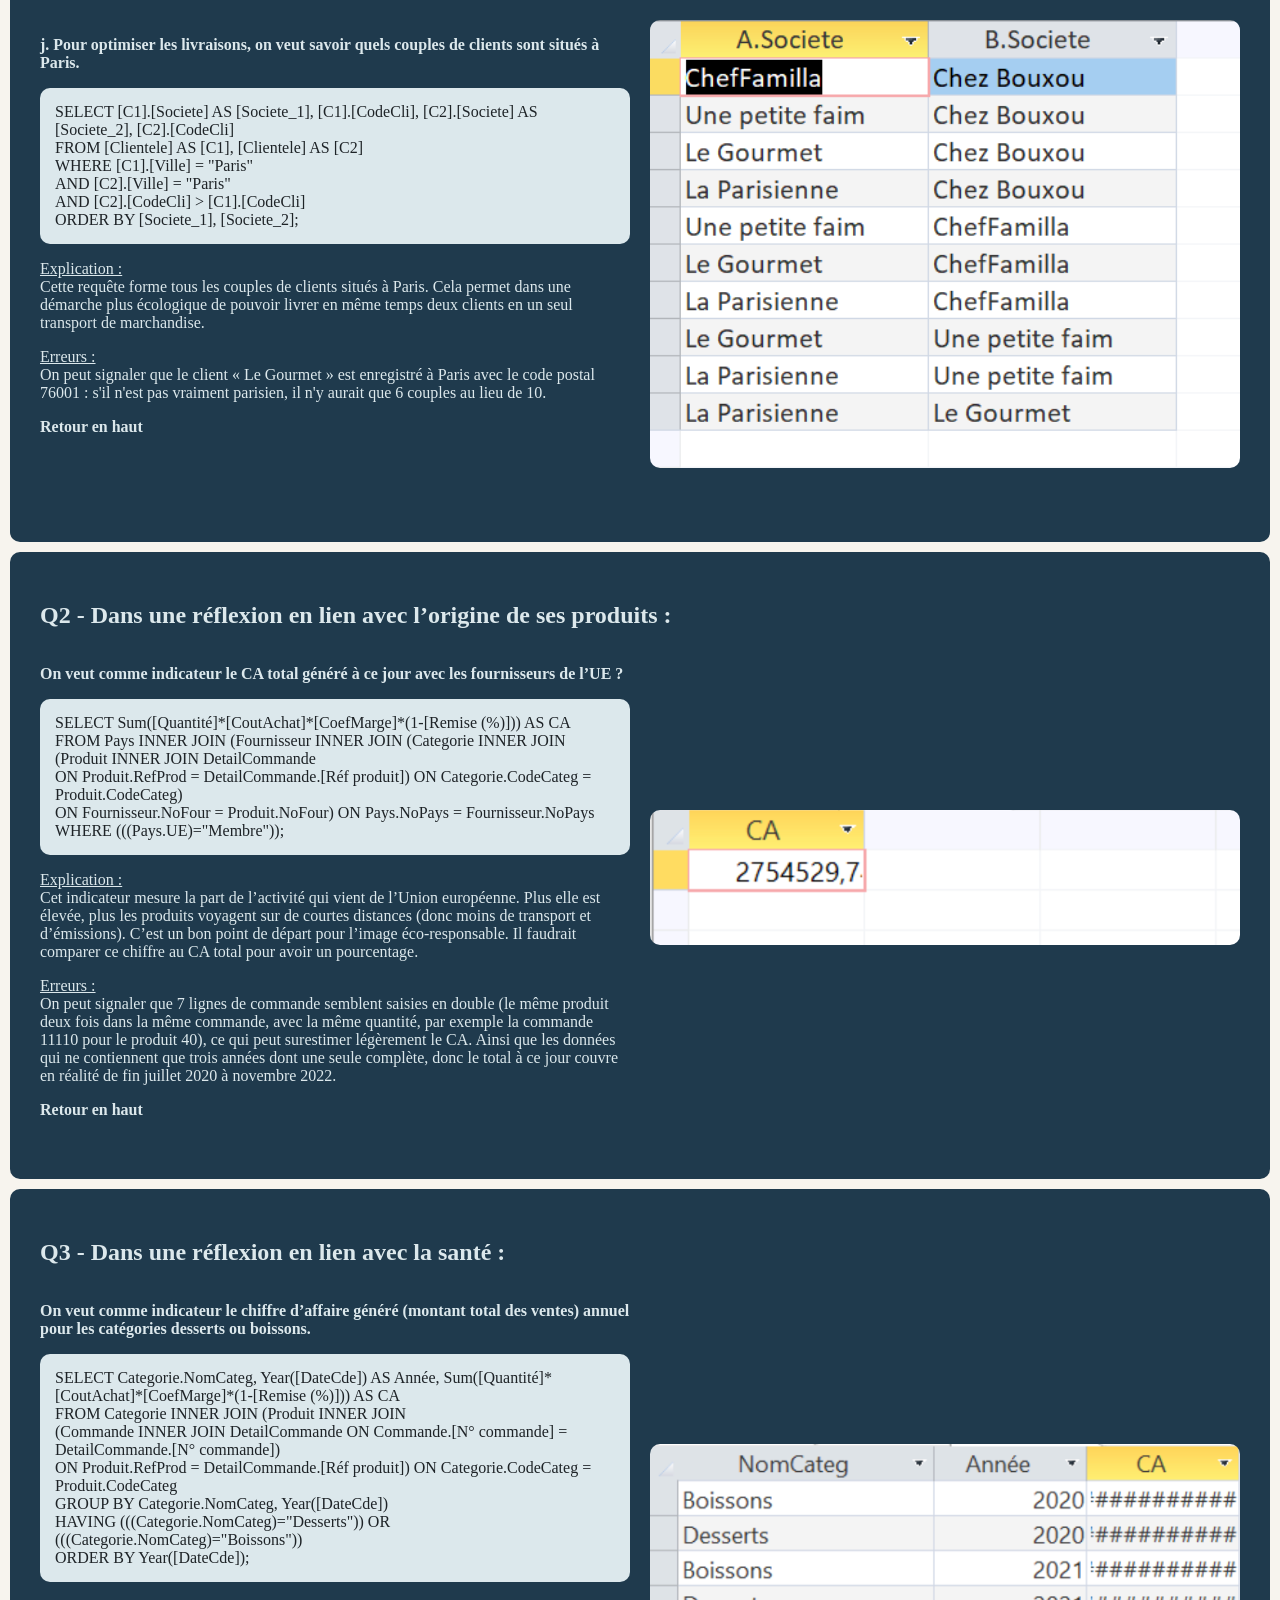
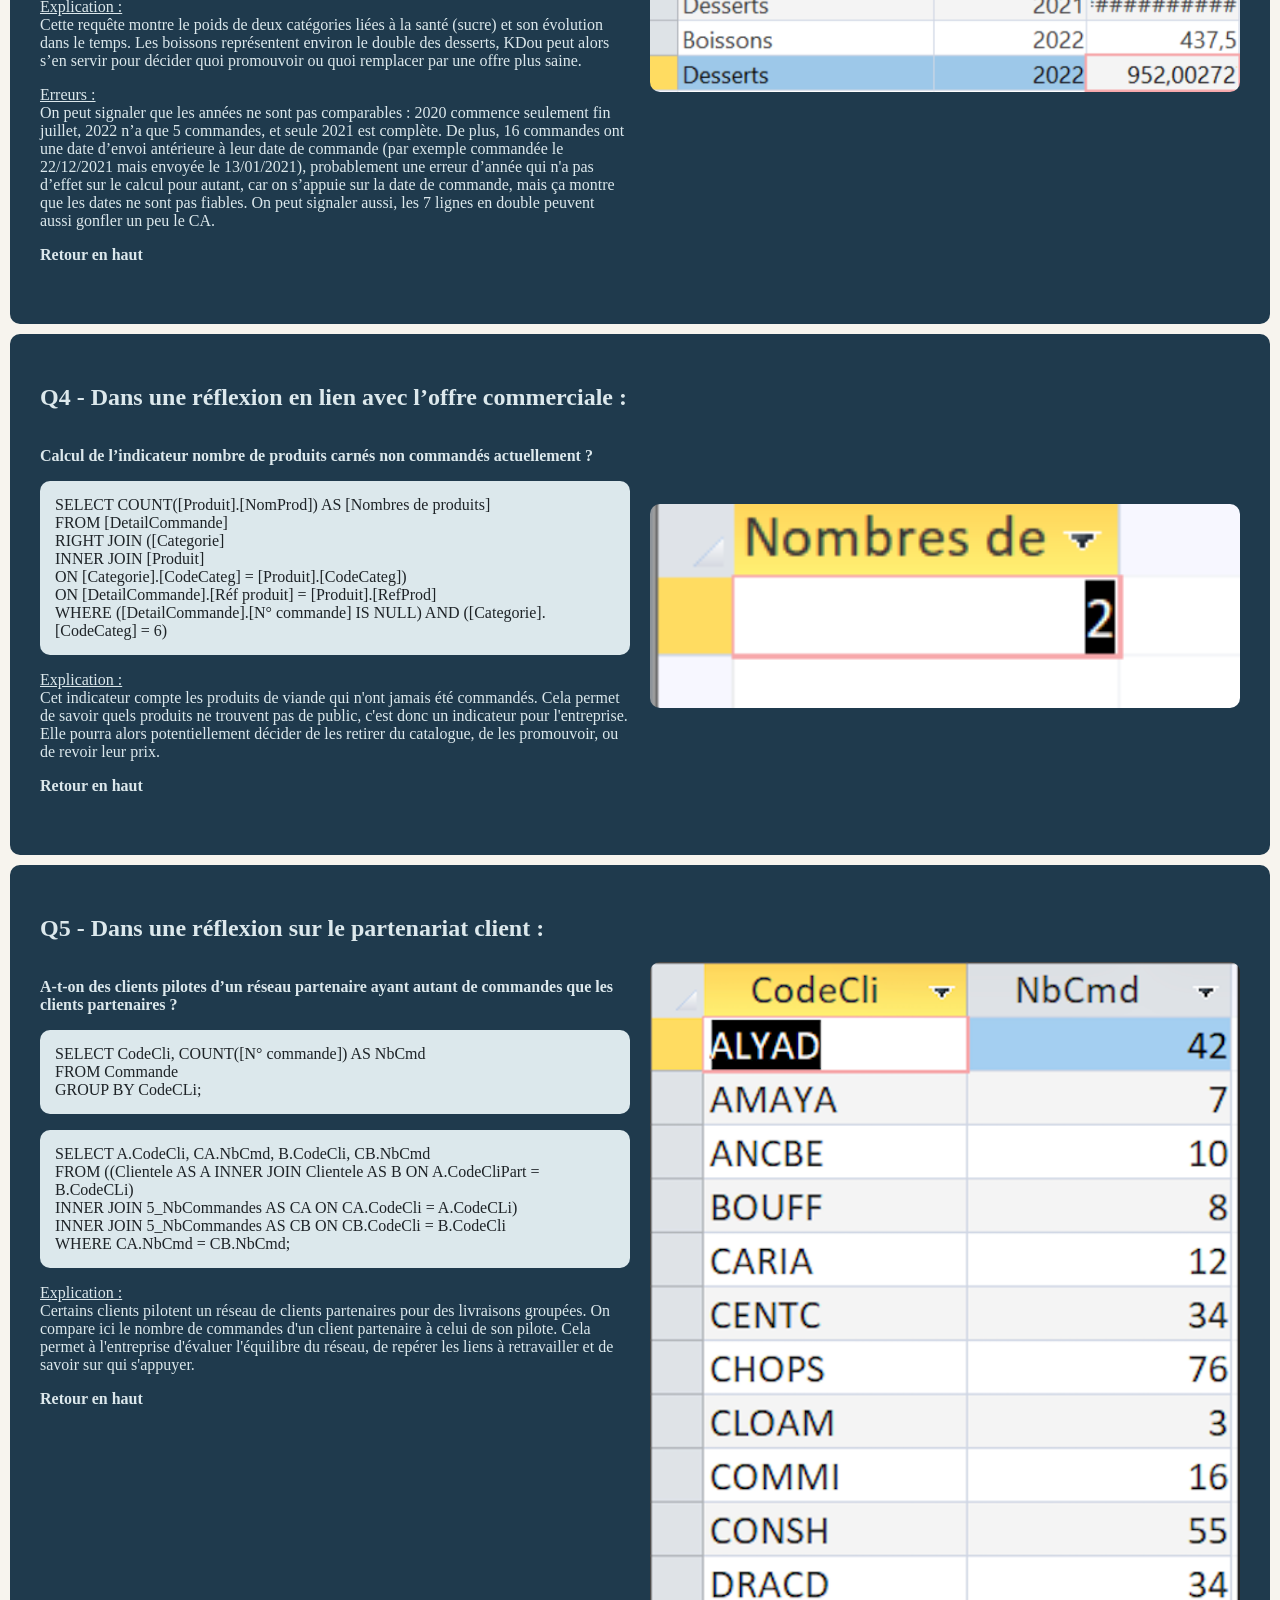
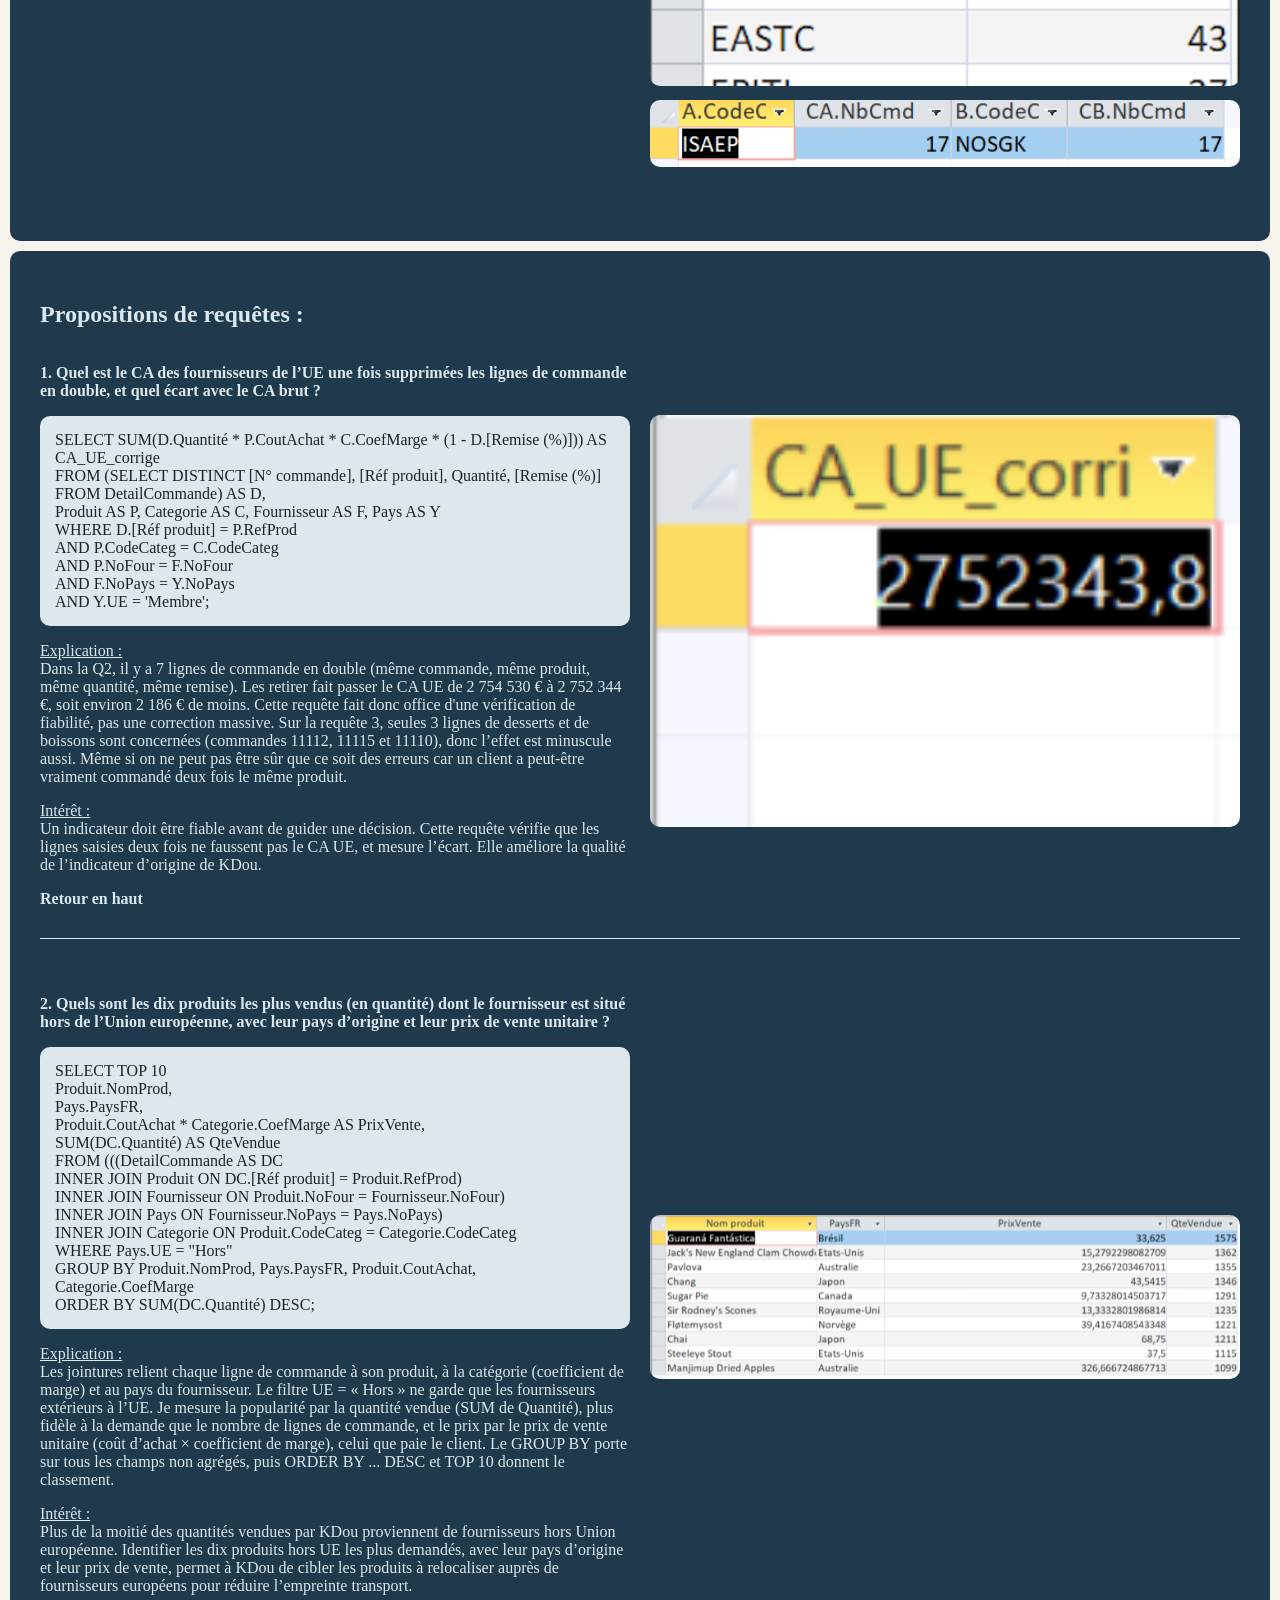
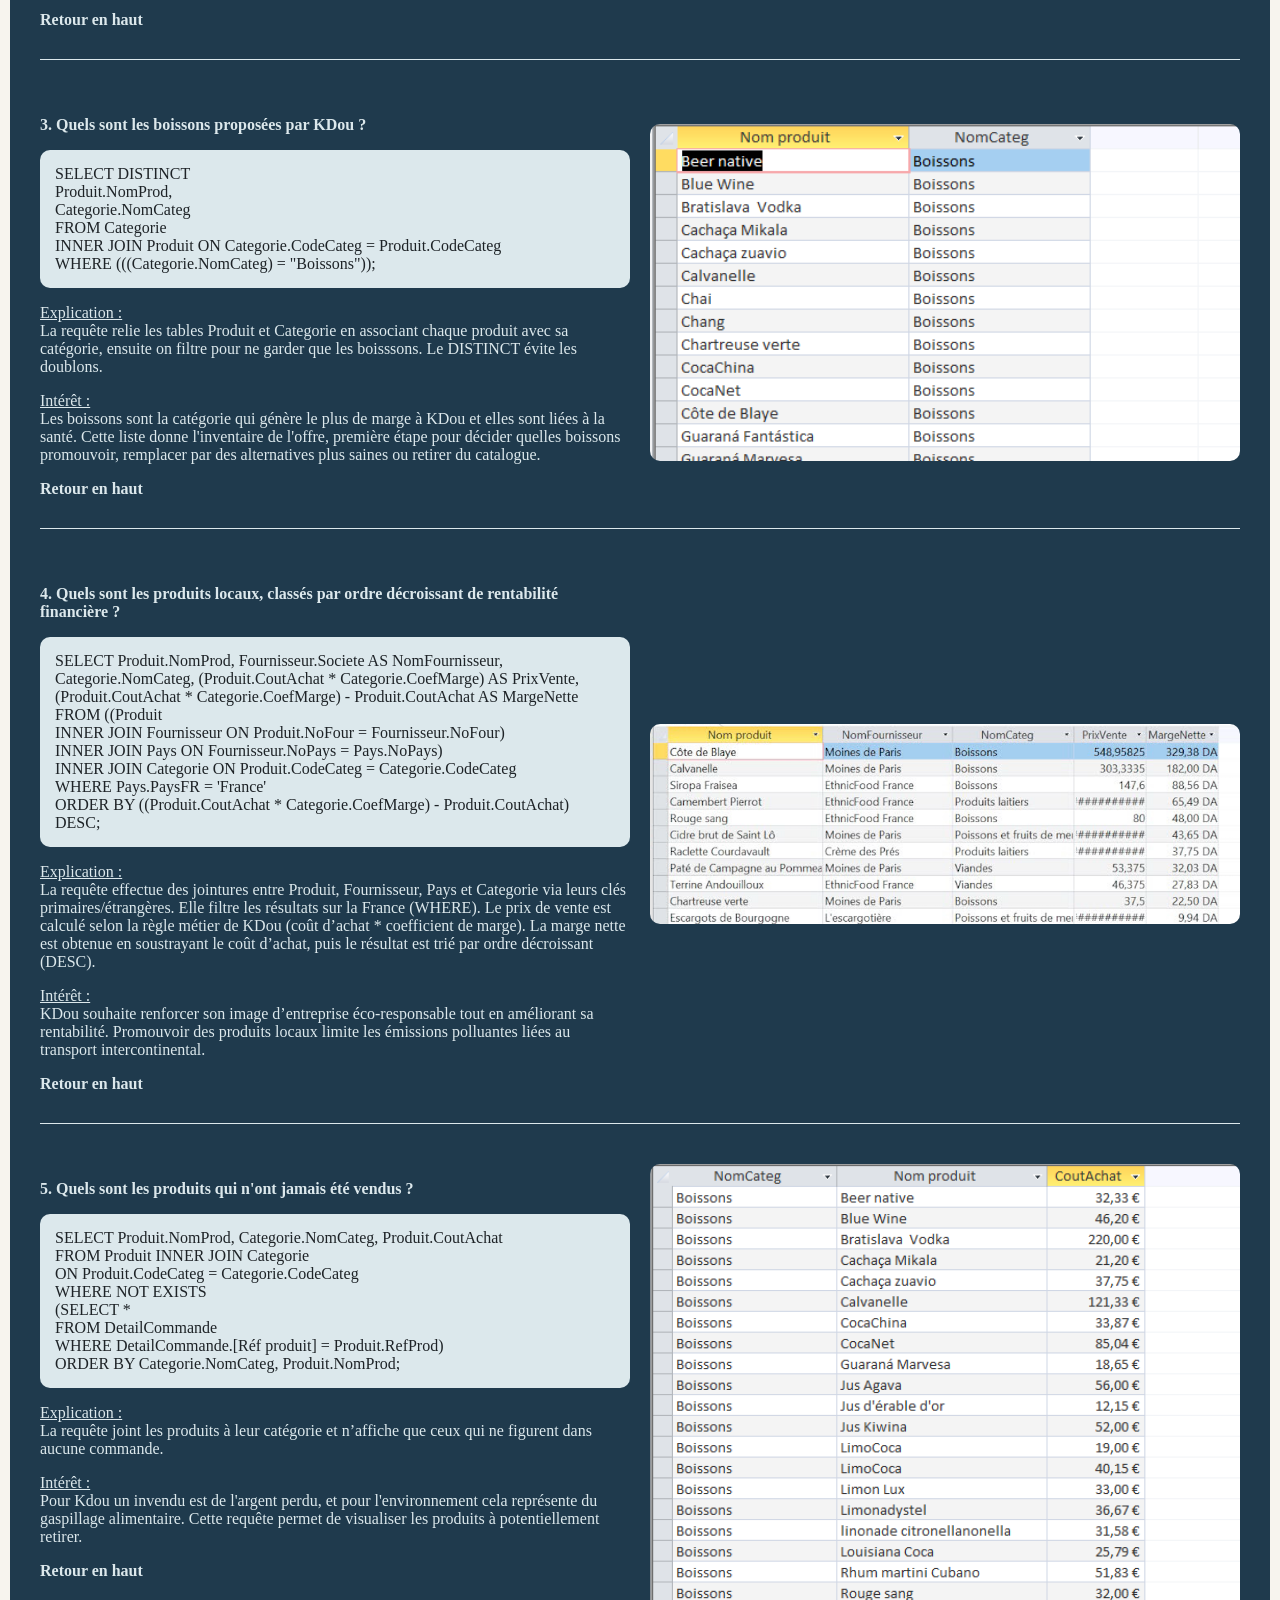
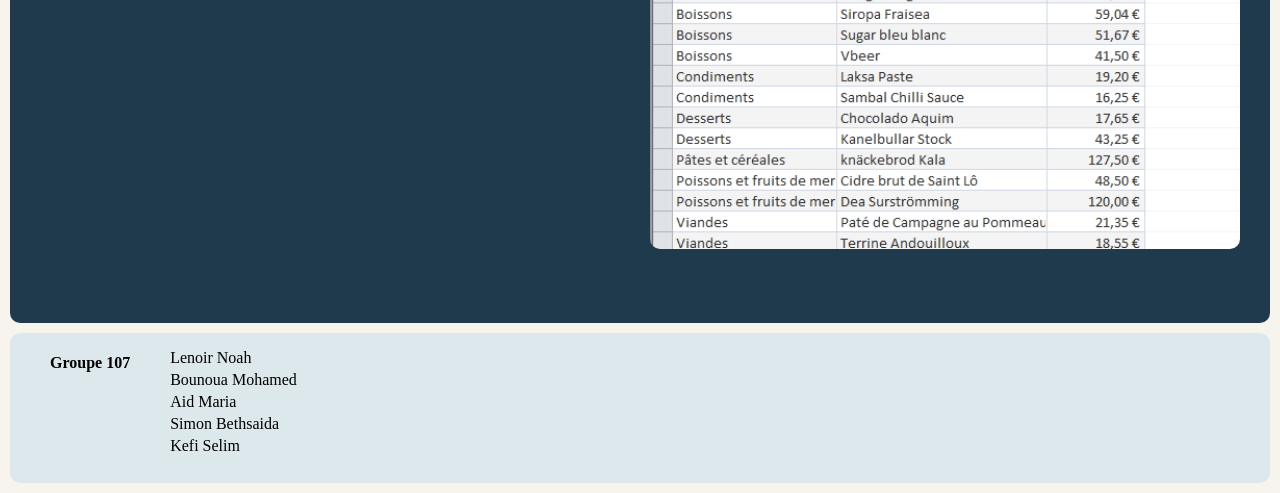
==== commit 89546d8c: "Fix typo in question about unsold products" ====
--- a/index.html
+++ b/index.html
@@ -485,7 +485,7 @@
 
                 <div class="requete_contenu">
                     <div class="requete_texte">
-                        <p class="questions"> 5. Quels sont les produits qui n'ont jamais été vendu ?</p>
+                        <p class="questions"> 5. Quels sont les produits qui n'ont jamais été vendus ?</p>
                         <p class="sql">
                             SELECT Produit.NomProd, Categorie.NomCateg, Produit.CoutAchat<br>
                             FROM Produit INNER JOIN Categorie<br>
--- a/ASSETS/CSS/stylesheet_index.css
+++ b/ASSETS/CSS/stylesheet_index.css
@@ -0,0 +1,179 @@
+body{
+    background-color:   #F7F4EE;
+    margin: 0;
+}
+
+
+/*--- Barre de navigation ---*/
+
+.navbar {
+    display: flex;
+    justify-content: space-between;
+    align-items: center;
+    background-color: #DCE8EC;
+    color: #1E2327;
+    padding : 15px 30px;
+}
+.nav_items{
+    margin-right:50px;
+}
+
+.nav_items:last-child{
+    margin-right: 0;
+}
+
+.nav_choices{
+    list-style: none;
+    display: flex;
+    margin: 0;
+}
+
+.nav_choices a {
+    color: #1E2327;
+    text-decoration: none;
+}
+
+.nav_choices a:hover{
+   color: #D9822B;
+    text-decoration: underline;
+}
+
+
+
+/*--- Première div ---*/
+
+.div_main{
+    color: #DCE8EC;
+    background-color: #1F3A4D;
+    margin: 10px;
+    padding: 15px;
+    border-radius: 10px;
+    display: flex;
+}
+
+.div_1{
+    background-color: #DCE8EC;
+    color: #1E2327;
+    border-radius: 10px;
+    width: 49%;
+    padding: 20px;
+    margin-right: 20px;
+}
+
+.div_1 h1{
+    margin-top: 0;
+}
+
+.div_2 {
+    background-color: #DCE8EC;
+    margin-left: auto;
+    height: 270px;
+    border-radius: 10px;
+    width: 49%;
+    align-self: center;
+    display: flex;
+    justify-content: center;
+    align-items: center;
+}
+
+#table_relationnelle{
+    max-width: 95%;
+    max-height: 95%;
+}
+
+
+
+
+/*--- Le footer ---*/
+
+.div_footer{
+    background-color: #DCE8EC;
+    min-height: 150px;
+    margin: 10px;
+    border-radius: 10px;
+    display: flex;
+}
+
+.list_footer{
+    list-style: none;
+}
+
+
+.list_footer li{
+    width: 150px;
+    margin-bottom: 4px;
+}
+
+h4{
+    padding-left: 40px;
+}
+
+
+
+
+/*--- Sections Q1 à Q5 ---*/
+
+.requete {
+    background-color: #1F3A4D;
+    color: #DCE8EC;
+    margin: 10px;
+    padding: 30px;
+    border-radius: 10px;
+}
+
+.requete_contenu {
+    display: flex;
+    margin-bottom: 40px;
+    padding-bottom: 30px;
+    border-bottom: 1px solid #DCE8EC;
+}
+
+.requete_contenu:last-child {
+    border-bottom: none;
+    margin-bottom: 0;
+}
+
+.requete_texte {
+    width: 50%;
+    padding-right: 20px;
+}
+
+.requete_img {
+    width: 50%;
+    align-self: center;
+}
+
+.requete_img img {
+    width: 100%;
+    margin-bottom: 10px;
+}
+
+.questions {
+    font-weight: bold;
+}
+
+.sql {
+    background-color: #DCE8EC;
+    color: #1E2327;
+    padding: 15px;
+    border-radius: 10px;
+}
+.retour {
+    color: #DCE8EC;
+    text-decoration: none;
+}
+.retour:hover {
+    text-decoration: underline;
+    color: #D9822B;
+}
+.span_explication{
+    text-decoration: underline;
+}
+
+
+
+
+/*--- Photo-Question ---*/
+img{
+    border-radius: 10px;
+}
